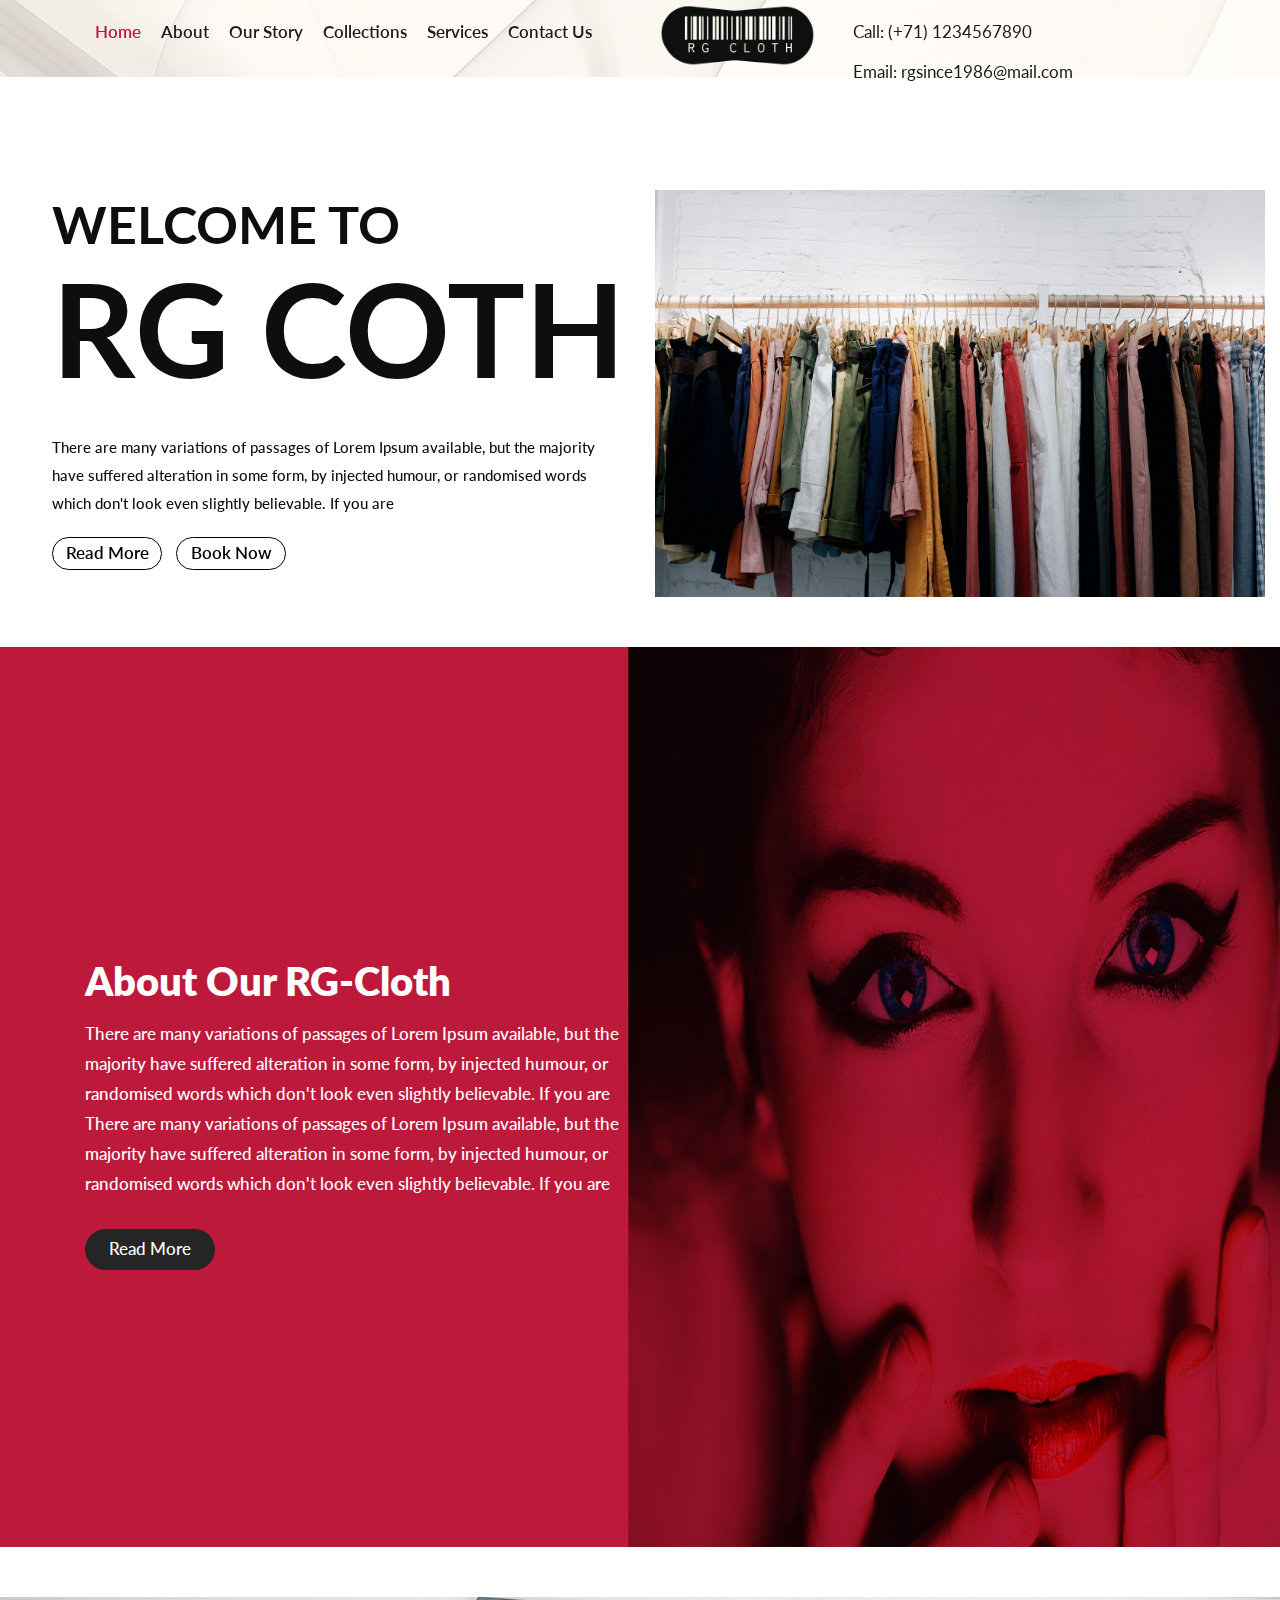
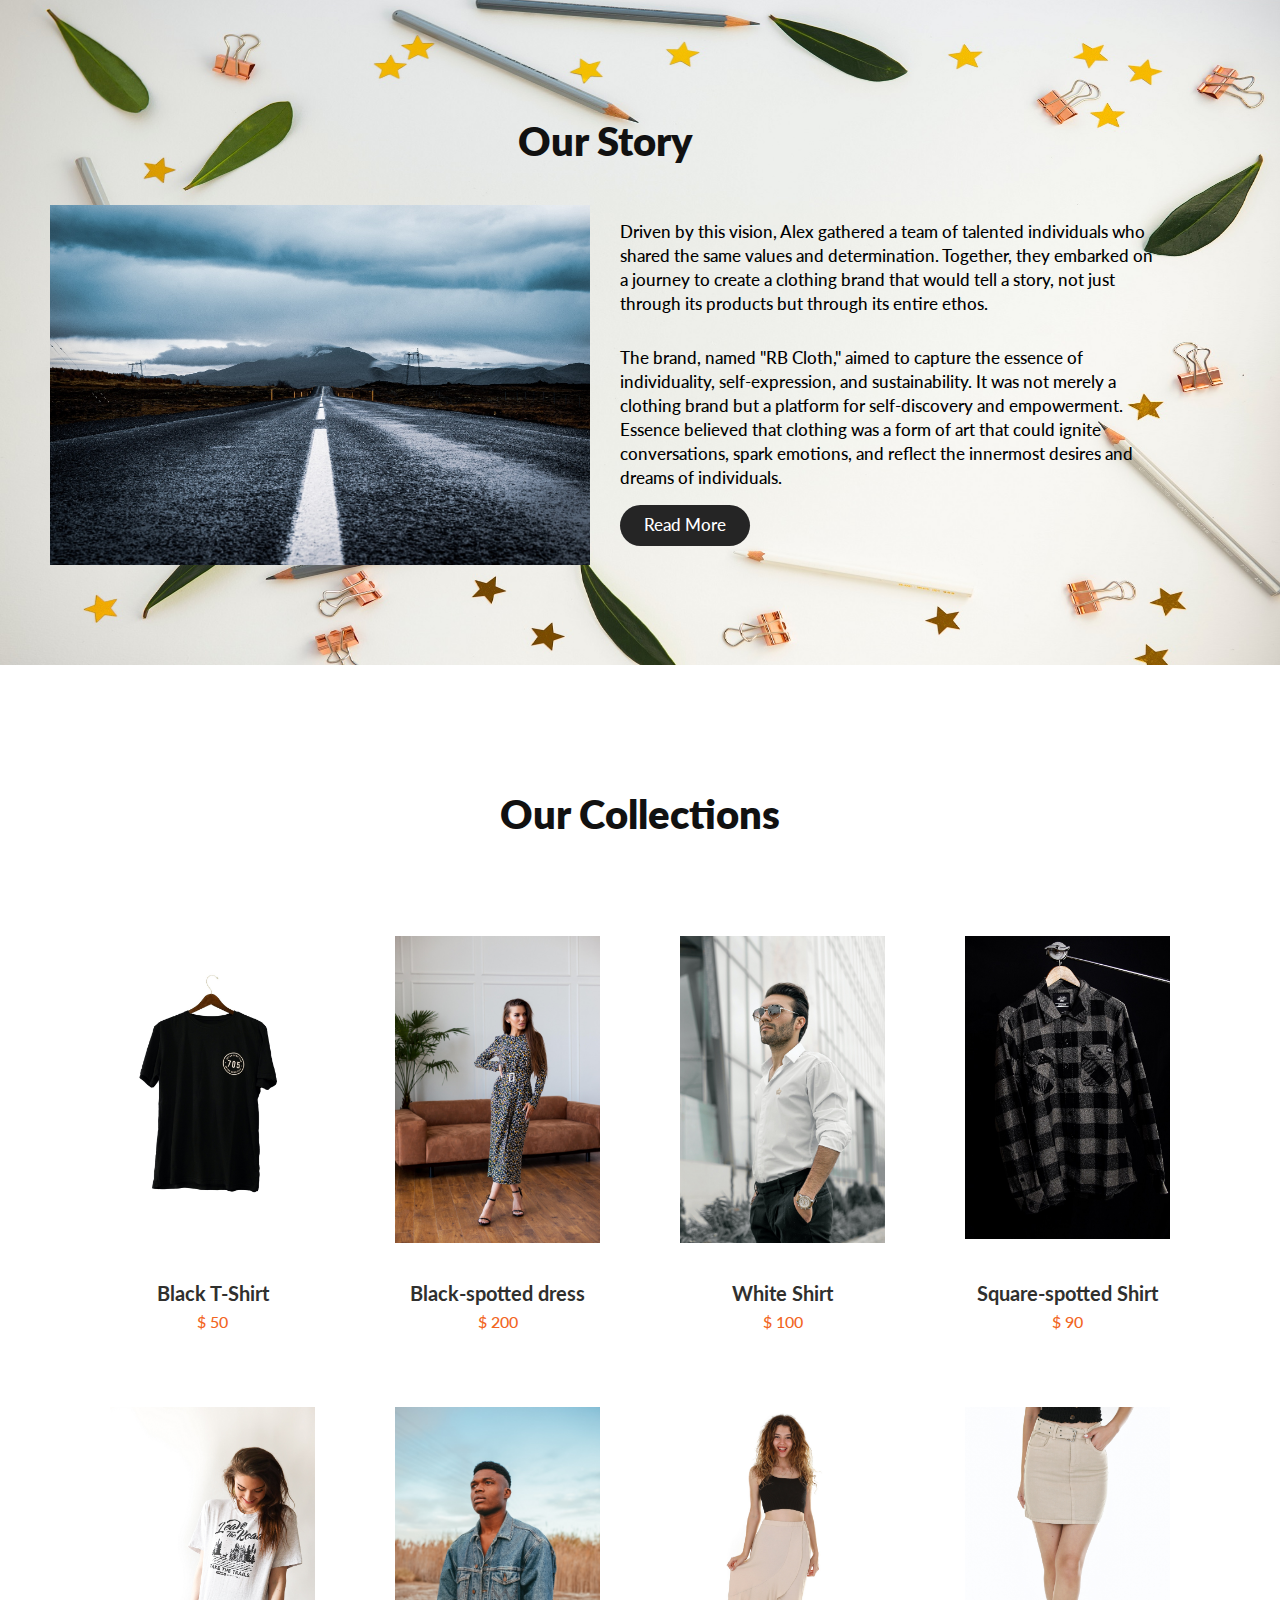
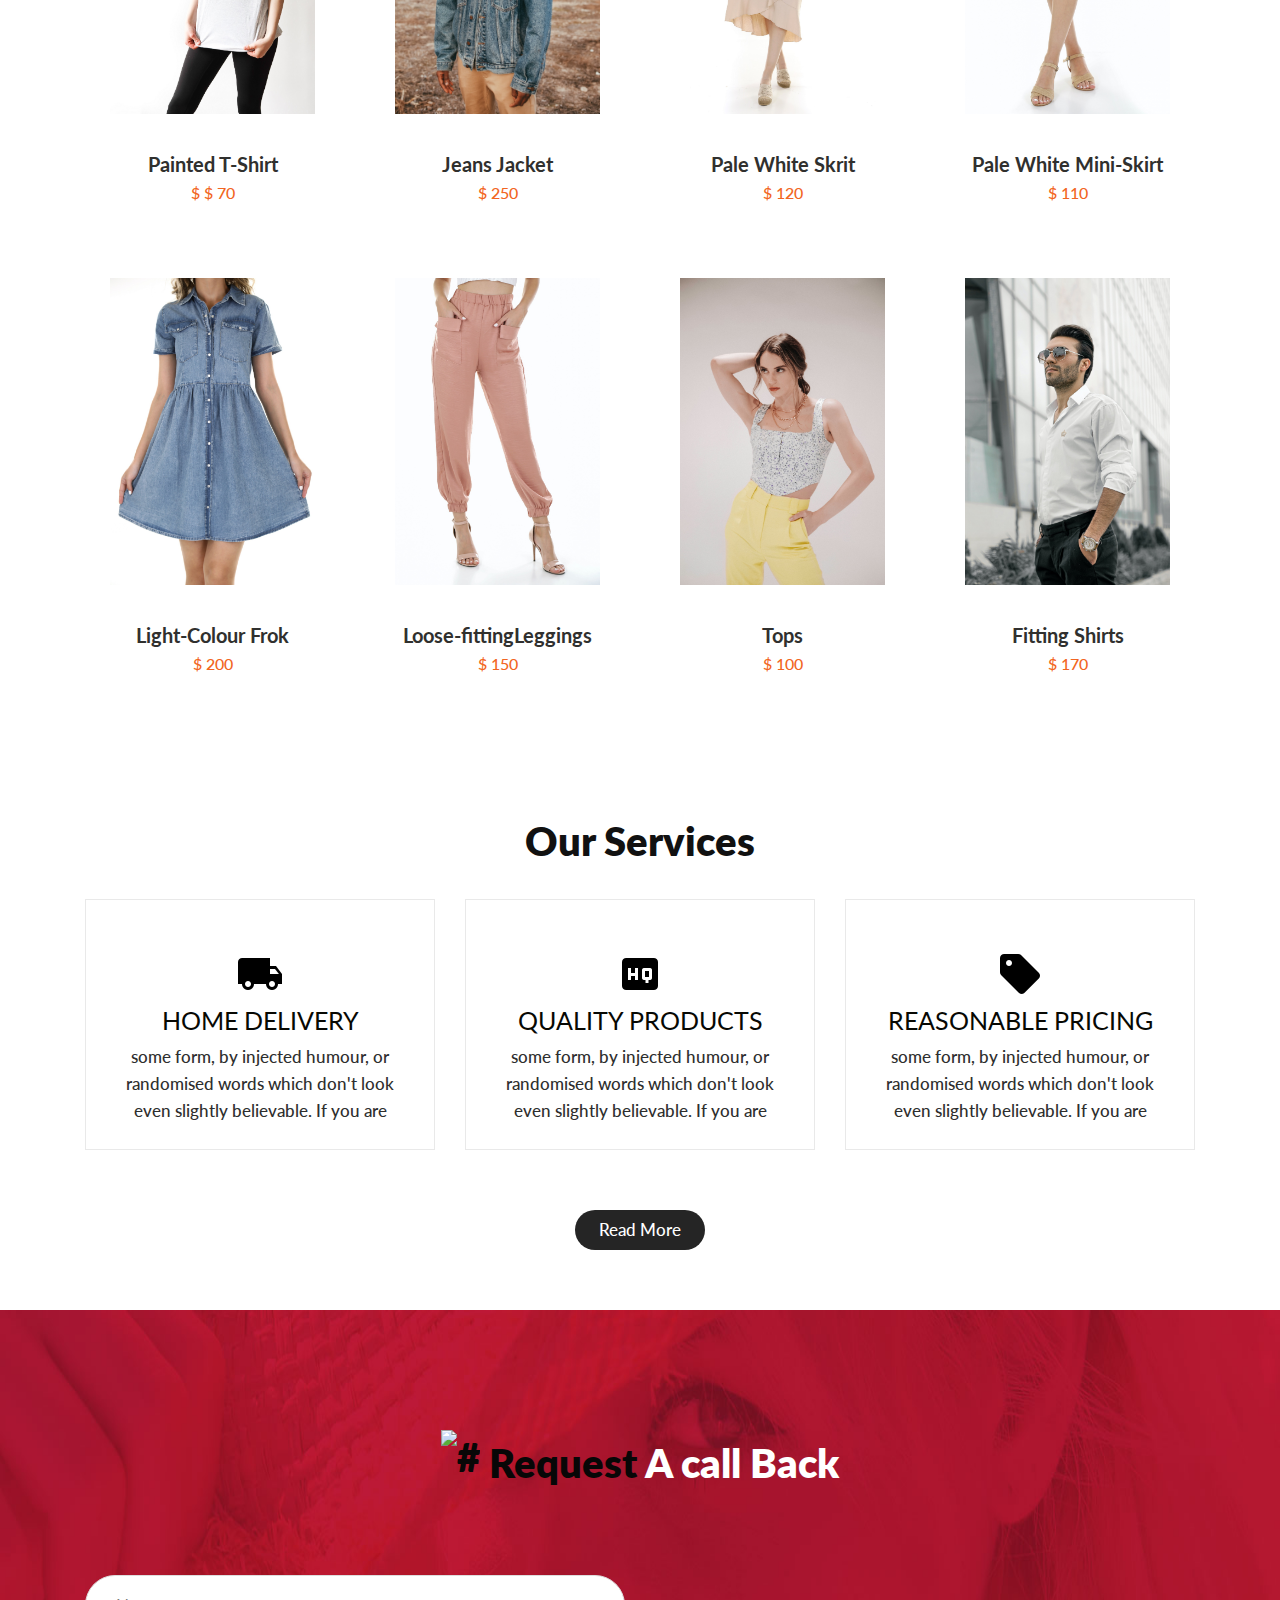
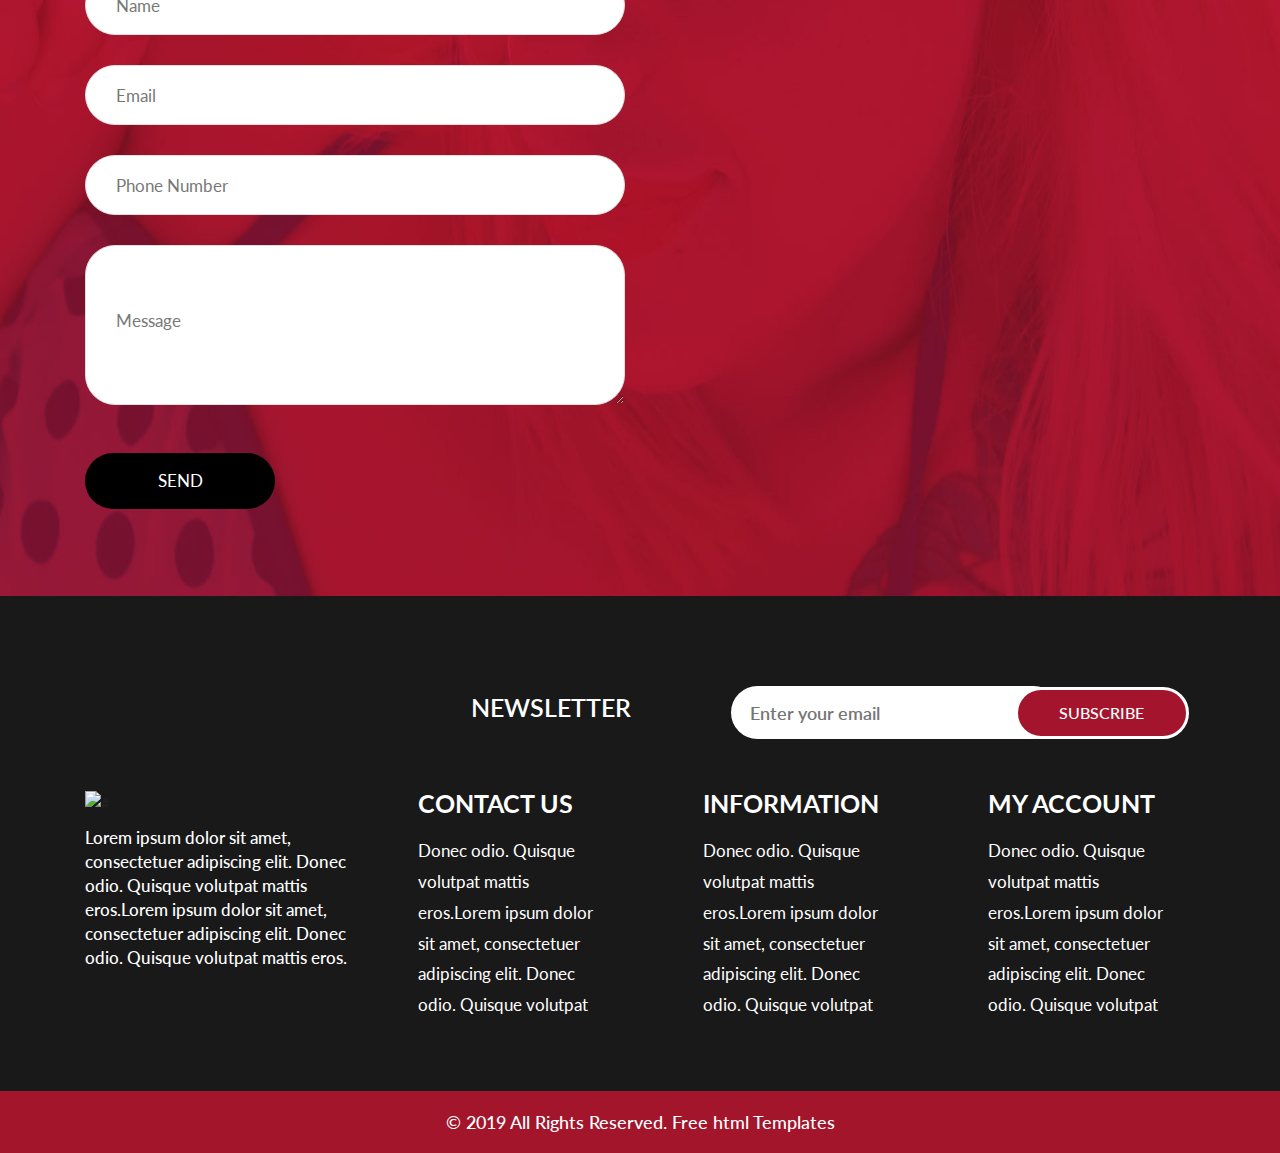
==== index.html @ 792cd676 "Add files via upload" ====
<!DOCTYPE html>
<html lang="en">
<head>
    <meta charset="UTF-8">
    <meta http-equiv="X-UA-Compatible" content="IE=edge">
    <meta name="viewport" content="width=device-width, initial-scale=1.0">
    <title>RG Since 1986</title>

          <!-- bootstrap css -->
      <link rel="stylesheet" href="css/bootstrap.min.css">
      <!-- style css -->
      <link rel="stylesheet" href="css/style.css">
      <!-- Responsive-->
      <link rel="stylesheet" href="css/responsive.css">
      <!-- Scrollbar Custom CSS -->
      <link rel="stylesheet" href="css/jquery.mCustomScrollbar.min.css">
</head>
<body>
    
    <header>
         <!-- header inner -->
         <div class="header">
            <div class="container">
               <div class="row">
                  <div class="col-xl-6 col-lg-5 col-md-9 col-sm-9">
                     <nav class="navigation navbar navbar-expand-md navbar-dark ">
                        <button class="navbar-toggler" type="button" data-toggle="collapse" data-target="#navbarsExample04" aria-controls="navbarsExample04" aria-expanded="false" aria-label="Toggle navigation">
                        <span class="navbar-toggler-icon"></span>
                        </button>
                        <div class="collapse navbar-collapse" id="navbarsExample04">
                           <ul class="navbar-nav mr-auto">
                              <li class="nav-item active">
                                 <a class="nav-link" href="index.html"> Home  </a>
                              </li>
                              <li class="nav-item">
                                 <a class="nav-link" href="#about">About</a>
                              </li>
                              <li class="nav-item">
                                 <a class="nav-link" href="#ourstory">Our Story</a>
                              </li>
                              <li class="nav-item">
                                 <a class="nav-link" href="#collections">Collections</a>
                              </li>
                              <li class="nav-item">
                                 <a class="nav-link" href="#service">Services</a>
                              </li>
                              <li class="nav-item">
                                 <a class="nav-link" href="#contact">Contact Us</a>
                              </li>
                           </ul>
                        </div>
                     </nav>
                  </div>
                  <div class="col-xl-2 col-lg-2 col-md-3 col-sm-3 col logo_section">
                     <div class="full">
                        <div class="center-desk">
                           <div class="logo">
                              <a href="index.html"><img src="images/RG LOGO.png" alt="Brand Name" class="rg-logo" />
                                <!-- <span><h3>RG</h3></span> -->
                            </a>
                           </div>
                        </div>
                     </div>
                  </div>
                  <div class="col-xl-4 col-lg-5 col-md-5 col-sm-5">
                     <ul class="email">
                        <li><a href="#">Call: (+71) 1234567890</a></li>
                        <li><a href="#">Email: rgsince1986@mail.com</a></li>
                        <li><a href="#"><i class="fa fa-search" aria-hidden="true"></i></a></li>
                     </ul>
                  </div>
               </div>
            </div>
         </div>
      </header>


            <!-- banner -->
      <section class="banner_main">
         <div id="banner1" class="carousel slide" data-ride="carousel">
            <!-- <ol class="carousel-indicators">
               <li data-target="#banner1" data-slide-to="0" class="active"></li>
               <li data-target="#banner1" data-slide-to="1"></li>
               <li data-target="#banner1" data-slide-to="2"></li>
            </ol> -->
            <div class="carousel-inner">
               <div class="carousel-item active">
                  <div class="container-fluid">
                     <div class="carousel-caption">
                        <div class="row">
                           <div class="col-md-6">
                              <div class="text-bg">
                                 <span>Welcome to</span>
                                 <h1>RG Coth</h1>
                                 <p>There are many variations of passages of Lorem Ipsum available, but the majority have suffered alteration in some form, by injected humour, or randomised words which don't look even slightly believable. If you are </p>
                                 <a href="#">Read More </a> <a href="#">Book Now</a>
                              </div>
                           </div>
                           <div class="col-md-6">
                              <div class="text_img">
                                 <figure><img src="images/shortspants.jpg" alt="#"/></figure>
                              </div>
                           </div>
                        </div>
                     </div>
                  </div>
               </div>
               <!-- <div class="carousel-item">
                  <div class="container-fluid">
                     <div class="carousel-caption">
                        <div class="row">
                           <div class="col-md-6">
                              <div class="text-bg">
                                 <span>Welcome to</span>
                                 <h1>labspa</h1>
                                 <p>There are many variations of passages of Lorem Ipsum available, but the majority have suffered alteration in some form, by injected humour, or randomised words which don't look even slightly believable. If you are </p>
                                 <a href="#">Read More </a> <a href="#">Book Now</a>
                              </div>
                           </div>
                           <div class="col-md-6">
                              <div class="text_img">
                                 <figure><img src="images/shirtwithart.jpg" alt="#"/></figure>
                              </div>
                           </div>
                        </div>
                     </div>
                  </div>
               </div> -->
               <!-- <div class="carousel-item">
                  <div class="container-fluid">
                     <div class="carousel-caption">
                        <div class="row">
                           <div class="col-md-6">
                              <div class="text-bg">
                                 <span>Welcome to</span>
                                 <h1>labspa</h1>
                                 <p>There are many variations of passages of Lorem Ipsum available, but the majority have suffered alteration in some form, by injected humour, or randomised words which don't look even slightly believable. If you are </p>
                                 <a href="#">Read More </a> <a href="#">Book Now</a>
                              </div>
                           </div>
                           <div class="col-md-6">
                              <div class="text_img">
                                 <figure><img src="images/shortspants.jpg" alt="#"/></figure>
                              </div>
                           </div>
                        </div>
                     </div>
                  </div>
               </div> -->
            </div>

         </div>
      </section>
      <!-- end banner -->

      <!-- about -->
      <div id="about"  class="about">
         <div class="container">
            <div class="row">
               <div class="col-md-6">
                  <div class="titlepage">
                     <!-- <h2> <img src="images/zoe-c.jpg" alt="#"/></h2> -->
                     <h2>About Our RG-Cloth</h2>
                     <p>There are many variations of passages of Lorem Ipsum available, 
                        but the majority have suffered alteration in some form, by injected humour, 
                        or randomised words which don't look even slightly believable. 
                        If you are There are many variations of passages of Lorem Ipsum available, 
                        but the majority have suffered alteration in some form, by injected humour, 
                        or randomised words which don't look even slightly believable. If you are </p>
                     <a class="read_more">Read More</a>
                  </div>
               </div>
            </div>
         </div>
      </div>
      <!-- end about -->

      <!-- Our Story -->
      <section id="ourstory" class="ourstory">
         <div class="ourstory-container">
            <div class="container">
               <div class="row">
                  <div class="col-md-12">
                     <div class="story">
                        <h2>Our Story</h2>
                     </div>
                  </div>
               </div>
   
               <div class="row">
                  <div class="col-md-6">
                     <div>
                        <img src="images/tom-podmore.jpg" alt="">
                     </div>
                  </div>
   
                  <div class="col-md-6">
                     <div class="storypage">
                        <p>
                           Driven by this vision, Alex gathered a team of talented individuals who shared the same values and determination. 
                           Together, they embarked on a journey to create a clothing brand that would tell a story, 
                           not just through its products but through its entire ethos.
                        </p>
                        <p>
                           The brand, named "RB Cloth," aimed to capture the essence of individuality, self-expression, and sustainability. 
                           It was not merely a clothing brand but a platform for self-discovery and empowerment. 
                           Essence believed that clothing was a form of art that could ignite conversations, spark emotions, 
                           and reflect the innermost desires and dreams of individuals.
                        </p>
                     </div>
                        <a class="read_more" href="#">Read More</a>
                     <div>
   
                     </div>
                  </div>
               </div>
            </div>
         </div>
      </section>
      <!-- End Our Story -->

      <!-- Collections -->
      <div id="collections" class="collections">
         <div class="container">
            <div class="row">
               <div class="col-lg-12 pb-5">
                  <h1>Our Collections</h1>
               </div>
            </div>

               <div class="collection-items">
                  <div class="row  mb-5">
                     <div class="col-lg-3 col-sm-6">
                        <div class="item-image">
                           <img src="collections/ryan-hoffman.jpg" alt="">
                        </div>
                        <div>
                           <h3 class="item-name">Black T-Shirt</h3>
                           <p class="item-price">$ 50</p>
                        </div>
                     </div>
      
                     <div class="col-lg-3 col-sm-6">
                        <div class="item-image">
                           <img src="collections/roman-holoschchuk.jpg" alt="">
                        </div>
                        <div>
                           <h3 class="item-name">Black-spotted dress</h3>
                           <p class="item-price">$ 200</p>
                        </div>
                     </div>
      
                     <div class="col-lg-3 col-sm-6">
                        <div class="item-image">
                           <img src="collections/mahdi-bafande.jpg" alt="">
                        </div>
                        <div>
                           <h3 class="item-name">White Shirt</h3>
                           <p class="item-price">$ 100</p>
                        </div>
                     </div>
      
                     <div class="col-lg-3 col-sm-6">
                        <div class="item-image">
                           <img src="collections/caio.jpg" alt="">
                        </div>
                        <div>
                           <h3 class="item-name">Square-spotted Shirt</h3>
                           <p class="item-price">$ 90</p>
                        </div>
                     </div>
                  </div>
               </div>

               <div class="collection-items">   
                  <div class="row  mb-5">
                     <div class="col-lg-3 col-sm-6">
                        <div class="item-image">
                           <img src="collections/christian-bolt.jpg" alt="">
                        </div>
                        <div>
                           <h3 class="item-name">Painted T-Shirt</h3>
                           <p class="item-price">$ $ 70</p>
                        </div>
                     </div>
      
                     <div class="col-lg-3 col-sm-6">
                        <div class="item-image">
                           <img src="collections/dani-navarro.jpg" alt="">
                        </div>
                        <div>
                           <h3 class="item-name">Jeans Jacket</h3>
                           <p class="item-price">$ 250</p>
                        </div>
                     </div>
      
                     <div class="col-lg-3 col-sm-6">
                        <div class="item-image">
                           <img src="collections/en.jpg" alt="">
                        </div>
                        <div>
                           <h3 class="item-name">Pale White Skrit</h3>
                           <p class="item-price">$ 120</p>
                        </div>
                     </div>
      
                     <div class="col-lg-3 col-sm-6">
                        <div class="item-image">
                           <img src="collections/engin-ak.jpg" alt="">
                        </div>
                        <div>
                           <h3 class="item-name">Pale White Mini-Skirt</h3>
                           <p class="item-price">$ 110</p>
                        </div>
                     </div>
                  </div>              
               </div>

               <div class="collection-items">   
                  <div class="row  mb-5">
                     <div class="col-lg-3 col-sm-6">
                        <div class="item-image">
                           <img src="collections/engin-akyurt.jpg" alt="">
                        </div>
                        <div>
                           <h3 class="item-name">Light-Colour Frok</h3>
                           <p class="item-price">$ 200</p>
                        </div>
                     </div>
      
                     <div class="col-lg-3 col-sm-6">
                        <div class="item-image">
                           <img src="collections/engin.jpg" alt="">
                        </div>
                        <div>
                           <h3 class="item-name">Loose-fittingLeggings</h3>
                           <p class="item-price">$ 150</p>
                        </div>
                     </div>
      
                     <div class="col-lg-3 col-sm-6">
                        <div class="item-image">
                           <img src="collections/joshua.jpg" alt="">
                        </div>
                        <div>
                           <h3 class="item-name">Tops</h3>
                           <p class="item-price">$ 100</p>
                        </div>
                     </div>
      
                     <div class="col-lg-3 col-sm-6">
                        <div class="item-image">
                           <img src="collections/mahdi-bafande.jpg" alt="">
                        </div>
                        <div>
                           <h3 class="item-name">Fitting Shirts</h3>
                           <p class="item-price">$ 170</p>
                        </div>
                     </div>
                  </div>              
               </div>

         </div>
      </div>
      <!-- End of Collections -->
      <!-- service -->
      <div id="service"  class="service">
         <div class="container">
            <div class="row">
               <div class="col-md-12">
                  <div class="titlepage">
                     <!-- <h2> <img src="images/head.png" alt="#"/> Our Services</h2> -->
                     <h2> Our Services</h2>
                  </div>
               </div>
            </div>
            <div class="row">
               <div class="col-md-4">
                  <div id="hover_chang" class="service_box">
                     <i> <img src="icons/shipping-2.png" alt="#"/> </i>
                     <h3>Home Delivery</h3>
                     <p>some form, by injected humour, or randomised words which don't look even slightly believable. If you are </p>
                  </div>
               </div>
               <div class="col-md-4">
                  <div id="hover_chang" class="service_box">
                     <i><img src="icons/hq-2.png" alt="#"/></i>
                     <h3>Quality Products</h3>
                     <p>some form, by injected humour, or randomised words which don't look even slightly believable. If you are </p>
                  </div>
               </div>
               <div class="col-md-4">
                  <div id="hover_chang" class="service_box">
                     <i><img src="icons/sell-2.png" alt="#"/></i>
                     <h3>Reasonable Pricing</h3>
                     <p>some form, by injected humour, or randomised words which don't look even slightly believable. If you are </p>
                  </div>
               </div>
               <div class="col-md-12">
                  <a class="read_more" href="#">Read More</a>
               </div>
            </div>
         </div>
      </div>
      <!-- service -->

            <!--  contact -->
            <div id="contact" class="contact">
               <div class="container">
                  <div class="row">
                     <div class="col-md-12">
                        <div class="titlepage">
                           <h2> <img src="images/head.h.png" alt="#"/> Request <span class="white"> A call Back</span></h2>
                        </div>
                     </div>
                  </div>
                  <div class="row">
                     <div class="col-md-6">
                        <form id="request" class="main_form">
                           <div class="row">
                              <div class="col-md-12 ">
                                 <input class="contactus" placeholder="Name" type="type" name="Name"> 
                              </div>
                              <div class="col-md-12">
                                 <input class="contactus" placeholder="Email" type="type" name="Email"> 
                              </div>
                              <div class="col-md-12">
                                 <input class="contactus" placeholder="Phone Number" type="type" name="Phone Number">                          
                              </div>
                              <div class="col-md-12">
                                 <textarea class="textarea" placeholder="Message" type="type" Message="Name">Message </textarea>
                              </div>
                              <div class="col-sm-col-xl-6 col-lg-6 col-md-6 col-sm-12">
                                 <button class="send_btn">Send</button>
                              </div>
                           </div>
                        </form>
                     </div>
                     <div class="col-xl-6 col-lg-6 col-md-6 col-sm-12">
                          <div class="map-responsive">
                              <iframe src="https://www.google.com/maps/embed/v1/place?key=AIzaSyA0s1a7phLN0iaD6-UE7m4qP-z21pH0eSc&q=Eiffel+Tower+Paris+France" width="600" height="432" frameborder="0" style="border:0; width: 100%;" allowfullscreen></iframe>
                           </div>
                     </div>
                  </div>
               </div>
            </div>
            <!-- end contact -->
            <!--  footer -->
            <footer id="contact">
               <div class="footer">
                  <div class="container">
                     <div class="row">
                        <div class="col-md-8 offset-md-4">
                           <form class="bottom_form">
                              <h3>Newsletter</h3>
                              <input class="enter" placeholder="Enter your email" type="text" name="Enter your email">
                              <button class="sub_btn">subscribe</button>
                           </form>
                        </div>
                     </div>
                     <div class="row">
                        <div class="col-xl-6 col-md-12">
                           <div class="row">
                              <div class="col-md-7 padd_bottom">
                                 <div class="heading3">
                                    <a href="#"><img src="images/logo1.png" alt="#"/></a>
                                    <p>Lorem ipsum dolor sit amet, consectetuer adipiscing elit. Donec odio. Quisque volutpat mattis eros.Lorem ipsum dolor sit amet, consectetuer adipiscing elit. Donec odio. Quisque volutpat mattis eros.</p>
                                 </div>
                              </div>
                              <div class="col-md-5 padd_bottom padd_bott">
                                 <div class="heading3">
                                    <h3>Contact Us</h3>
                                    <ul class="infometion">
                                       <li><a href="#">Donec odio. Quisque </a></li>
                                       <li><a href="#">volutpat mattis</a></li>
                                       <li><a href="#">eros.Lorem ipsum dolor</a></li>
                                       <li><a href="#">sit amet, consectetuer  </a></li>
                                       <li><a href="#">adipiscing elit. Donec  </a></li>
                                       <li><a href="#">odio. Quisque volutpat </a></li>
                                    </ul>
                                 </div>
                              </div>
                           </div>
                        </div>
                        <div class="col-xl-6 col-md-12">
                           <div class="row">
                              <div class="col-md-6 offset-md-1 padd_bottom">
                                 <div class="heading3">
                                    <h3>INFORMATION</h3>
                                    <ul class="infometion">
                                       <li><a href="#">Donec odio. Quisque </a></li>
                                       <li><a href="#">volutpat mattis</a></li>
                                       <li><a href="#">eros.Lorem ipsum dolor</a></li>
                                       <li><a href="#">sit amet, consectetuer  </a></li>
                                       <li><a href="#">adipiscing elit. Donec  </a></li>
                                       <li><a href="#">odio. Quisque volutpat </a></li>
                                    </ul>
                                 </div>
                              </div>
                              <div class="col-md-5">
                                 <div class="heading3">
                                    <h3>MY ACCOUNT</h3>
                                    <ul class="infometion">
                                       <li><a href="#">Donec odio. Quisque </a></li>
                                       <li><a href="#">volutpat mattis</a></li>
                                       <li><a href="#">eros.Lorem ipsum dolor</a></li>
                                       <li><a href="#">sit amet, consectetuer  </a></li>
                                       <li><a href="#">adipiscing elit. Donec  </a></li>
                                       <li><a href="#">odio. Quisque volutpat </a></li>
                                    </ul>
                                 </div>
                              </div>
                           </div>
                        </div>
                     </div>
                  </div>
                  <div class="copyright">
                     <div class="container">
                        <div class="row">
                           <div class="col-md-12">
                              <p>© 2019 All Rights Reserved. <a href="https://html.design/"> Free  html Templates</a></p>
                           </div>
                        </div>
                     </div>
                  </div>
               </div>
            </footer>
            <!-- end footer -->
</body>
</html>
---- css/style.css ----
/*--------------------------------------------------------------------- File Name: style.css ---------------------------------------------------------------------*/


/*--------------------------------------------------------------------- import Fonts ---------------------------------------------------------------------*/

@import url('https://fonts.googleapis.com/css?family=Rajdhani:300,400,500,600,700');
@import url('https://fonts.googleapis.com/css?family=Poppins:100,100i,200,200i,300,300i,400,400i,500,500i,600,600i,700,700i,800,800i,900,900i');
@import url('https://fonts.googleapis.com/css?family=Raleway:100,400,600,700,900&display=swap');
@import url('https://fonts.googleapis.com/css?family=Lato:300,400,700,900&display=swap');

/*****---------------------------------------- 1) font-family: 'Rajdhani', sans-serif;
 2) font-family: 'Poppins', sans-serif;
 ----------------------------------------*****/


/*--------------------------------------------------------------------- import Files ---------------------------------------------------------------------*/

@import url(animate.min.css);
@import url(normalize.css);
@import url(icomoon.css);
@import url(font-awesome.min.css);
@import url(meanmenu.css);
@import url(owl.carousel.min.css);
@import url(swiper.min.css);
@import url(slick.css);
@import url(jquery.fancybox.min.css);
@import url(jquery-ui.css);
@import url(nice-select.css);

/*--------------------------------------------------------------------- skeleton ---------------------------------------------------------------------*/

* {
     box-sizing: border-box !important;
}

body {
     color: #666666;
     font-size: 14px;
     font-family: 'Lato', sans-serif;
     line-height: 1.80857;
     font-weight: normal;
}

a {
     color: #1f1f1f;
     text-decoration: none !important;
     outline: none !important;
     -webkit-transition: all .3s ease-in-out;
     -moz-transition: all .3s ease-in-out;
     -ms-transition: all .3s ease-in-out;
     -o-transition: all .3s ease-in-out;
     transition: all .3s ease-in-out;
}

h1,
h2,
h3,
h4,
h5,
h6 {
     letter-spacing: 0;
     font-weight: normal;
     position: relative;
     padding: 0 0 10px 0;
     font-weight: normal;
     line-height: normal;
     color: #111111;
     margin: 0
}

h1 {
     font-size: 24px;
}

h2 {
     font-size: 22px;
}

h3 {
     font-size: 18px;
}

h4 {
     font-size: 16px
}

h5 {
     font-size: 14px
}

h6 {
     font-size: 13px
}

*,
*::after,
*::before {
     -webkit-box-sizing: border-box;
     -moz-box-sizing: border-box;
     box-sizing: border-box;
}

h1 a,
h2 a,
h3 a,
h4 a,
h5 a,
h6 a {
     color: #212121;
     text-decoration: none!important;
     opacity: 1
}

button:focus {
     outline: none;
}

ul,
li,
ol {
     margin: 0px;
     padding: 0px;
     list-style: none;
}

p {
     margin: 0px;
     font-weight: 500;
     font-size: 15px;
     line-height: 24px;
}

a {
     color: #222222;
     text-decoration: none;
     outline: none !important;
}

a,
.btn {
     text-decoration: none !important;
     outline: none !important;
     -webkit-transition: all .3s ease-in-out;
     -moz-transition: all .3s ease-in-out;
     -ms-transition: all .3s ease-in-out;
     -o-transition: all .3s ease-in-out;
     transition: all .3s ease-in-out;
}

img {
     max-width: 100%;
     height: auto;
}

 :focus {
     outline: 0;
}

.btn-custom {
     margin-top: 20px;
     background-color: transparent !important;
     border: 2px solid #ddd;
     padding: 12px 40px;
     font-size: 16px;
}

.lead {
     font-size: 18px;
     line-height: 30px;
     color: #767676;
     margin: 0;
     padding: 0;
}

.form-control:focus {
     border-color: #ffffff !important;
     box-shadow: 0 0 0 .2rem rgba(255, 255, 255, .25);
}

.navbar-form input {
     border: none !important;
}

.badge {
     font-weight: 500;
}

blockquote {
     margin: 20px 0 20px;
     padding: 30px;
}

button {
     border: 0;
     margin: 0;
     padding: 0;
     cursor: pointer;
}

.full {
     float: left;
     width: 100%;
}

.layout_padding {
     padding-top: 90px;
     padding-bottom: 90px;
}

.layout_padding_2 {
     padding-top: 75px;
     padding-bottom: 75px;
}

.light_silver {
     background: #f9f9f9;
}

.theme_bg {
     background: #38c8a8;
}

.margin_top_30 {
     margin-top: 30px !important;
}

.full {
     width: 100%;
     float: left;
     margin: 0;
     padding: 0;
}


/**-- heading section --**/


/*---------------------------- preloader area ----------------------------*/

.loader_bg {
     position: fixed;
     z-index: 9999999;
     background: #fff;
     width: 100%;
     height: 100%;
}

.loader {
     height: 100%;
     width: 100%;
     position: absolute;
     left: 0;
     top: 0;
     display: flex;
     justify-content: center;
     align-items: center;
}

.loader img {
     width: 280px;
}

ul.btn {
     float: right;
}

ul.btn li {
     display: inline-block;
     padding: 0 25px;
}

ul.btn li a {
     color: #fff;
     font-size: 16px;
}

ul.btn li:last-child {
     padding-right: 0;
}

.login_btn {
     padding-left: 50px;
}

.login_btn a {
     background-color: #fff;
     display: inline-block;
     padding: 7px 35px;
     border-radius: 10px;
     color: #292e39 !important;
     font-size: 17px;
}

.login_btn a:hover {
     color: #fff !important;
     background: #0808ff;
}


/*-- header area --*/


/*--------------------------------------------------------------------- top banner area ---------------------------------------------------------------------*/


/*--------------------------------------------------------------------- layout new css ---------------------------------------------------------------------*/


/*-- navigation--*/

.navigation.navbar {
     padding-top: 17px !important;
     padding: 0;
}

.navigation.navbar-dark .navbar-nav .nav-link {
     padding: 0 10px;
     color: #1b1a1b;
     font-size: 17px;
     line-height: 20px;
     font-weight: 600;
}

.navigation.navbar-dark .navbar-nav .nav-link:focus,
.navigation.navbar-dark .navbar-nav .nav-link:hover {
     color: #bc1939;
}

.navigation.navbar-dark .navbar-nav .active>.nav-link,
.navigation.navbar-dark .navbar-nav .nav-link.active,
.navigation.navbar-dark .navbar-nav .nav-link.show,
.navigation.navbar-dark .navbar-nav .show>.nav-link {
     color: #bc1939;
}

.navbar-expand-md .navbar-nav {
     padding-right: 10px;
}

.padd_right {
     padding-right: 10px;
}

.sign_btn {
     padding-left: 50px;
}

.sign_btn a {
     display: inline-block;
     padding: 7px 10px;
     color: #fff;
     font-size: 17px;
}

.sign_btn a:hover {
     color: #fff;
}

ul.email li {
     display: inline-block;
}

ul.email li a {
     padding: 0 8px;
     color: #1b1a1b;
     font-size: 17px;
     line-height: 20px;
     padding-top: 17px;
     display: inline-block;
}

.header {
     width: 100%;
     padding: 5px 10px;
     background: url(../images/header_bg.jpg);
     background-repeat: no-repeat;
     background-size: 100% 85%;
     position: fixed;
     z-index: 999;
}

.logo a {
     font-size: 40px;
     font-weight: bold;
     text-transform: uppercase;
     color: #fff;
     line-height: 40px;
}

/** banner section **/

.banner_main {
     background: url(../images/banner.jpg);
     background-repeat: no-repeat;
     padding-top: 190px;
     background-size: 100% 100%;
     display: flex;
     justify-content: center;
     align-content: center;
     align-items: center;
}

.text-bg {
     text-align: left;
     padding-left: 100px;
}

.text-bg h1 {
     text-transform: uppercase;
     color: #0f0e0e;
     font-size: 120px;
     line-height: 140px;
     padding-bottom: 35px;
     font-weight: bold;
}

.text-bg span {
     text-transform: uppercase;
     color: #0f0e0e;
     font-size: 52px;
     line-height: 68px;
     font-weight: 700;
     display: block;
}

.text-bg p {
     line-height: 28px;
     color: #0f0e0e;
     font-weight: 500;
     padding-bottom: 20px;
     display: block;
}

.text-bg figure img {
     width: 100%;
     padding-top: 70px;
     padding-left: 40px;
}

.text_img figure {
     margin: 0;
}

.text_img figure img {
     width: 100%;
}

.carousel-caption {
     position: inherit;
     padding: 0;
}

#banner1 .carousel-indicators {
     display: none;
}

#banner1 .carousel-control-prev {
     left: 0;
}

#banner1 .carousel-control-next {
     right: inherit;
     left: 5%;
}

#banner1 a.carousel-control-next,
#banner1 a.carousel-control-prev {
     opacity: 1;
     top: 100%;
}

#banner1 .carousel-control-next i,
#banner1 .carousel-control-prev i {
     width: 50px;
     height: 50px;
     border-radius: 30px;
     background: #1a1824;
     opacity: 1;
     display: flex;
     align-items: center;
     justify-content: center;
     color: #fff;
}

#banner1 .carousel-control-next i:focus,
#banner1 .carousel-control-next i:hover,
#banner1 .carousel-control-prev i:focus,
#banner1 .carousel-control-prev i:hover {
     background: #eb2d52;
     color: #fff;
}

.text-bg a {
     font-size: 17px;
     background-color: #fff;
     color: #000;
     font-weight: 600;
     padding: 0px;
     width: 100%;
     max-width: 110px;
     text-align: center;
     display: inline-block;
     transition: ease-in all 0.5s;
     margin-right: 10px;
     border-style: solid;
     border-width: 1px;
     border-radius: 50px;
}

.text-bg a:hover {
     background-color: #1a1824;
     color: #fff;
     transition: ease-in all 0.5s;
}


/** end banner section **/

.titlepage {
     text-align: center;
     padding-bottom: 60px;
}

.titlepage h2 {
     font-size: 40px;
     color: #111111;
     line-height: 55px;
     font-weight: 800;
     padding-top: 30px;
}

.titlepage h2 img {
     padding-bottom: 20px;
     width: 57%;
}

.d_flex {
     display: flex;
     align-items: center;
     flex-wrap: wrap;
}

.blu {
     color: #0808ff;
}

.read_more {
     font-size: 17px;
     background-color: #252525;
     color: #fff !important;
     padding: 5px 0px;
     width: 100%;
     max-width: 130px;
     text-align: center;
     display: inline-block;
     transition: ease-in all 0.5s;
     font-weight: 500;
     border-radius: 50px;
}

.read_more:hover {
     background: #bc1939;
     color: #fff;
     border-radius: 20px;
     transition: ease-in all 0.5s;
}

/* Our Story section */
.ourstory{
     background: url(../images/joanna-kosinska.jpg);
     background-repeat: no-repeat;
     background-size: 100% 100%;
     display: flex;
     justify-content: center;
     align-content: center;
     padding: 120px 100px 100px 0 !important;
}

.ourstory-container {
     padding-left: 30px ;
}
.story{
     text-align: center;
     padding-bottom: 30px ;
}

.story h2{
     font-size: 40px;
     font-weight: 800;
}

.storypage p{
     font-size: 17px;
     font-weight: 500;
     color: #000;
     padding: 15px 0px;
}

/* Collection section */
     .collections{
          padding-top: 100px;
     }

     .collections h1{
          font-size: 40px;
          font-weight: 800;
          text-align: center;
          padding: 25px 0;
     }

     .collections .collection-items .item-image{
          width: 100%;
          padding: 25px 25px;
          min-height: 370px;
          /* background-color: #0808ff; */

     }

     .collections .collection-items .item-name{
          width: 100%;
          font-size: 20px;
          color: #30302e;
          text-align: center;
          font-weight: bold;
          padding-bottom: 5px;
     }

     .collections .collection-items .item-price{
          width: 100%;
          font-size: 16px;
          color: #f26522;
          text-align: center;
          margin: 0px;  
     }
/* End of Collection Section */

/** service section **/

.service {
     padding: 60px 0;
     background: #fff;
}

.service .titlepage{
     padding: 0 0 20px 0 !important;
}
.service_box {
     background: #fff;
     text-align: center;
     padding: 50px 20px 25px 20px;
     border: #e9e9e9 solid 1px;
     transition: ease-in all 0.5s;
     margin-bottom: 30px;
}

.service_box h3 {
     color: #070803;
     font-size: 25px;
     text-transform: uppercase;
     line-height: 25px;
     transition: ease-in all 0.5s;
}

.service_box p {
     font-size: 17px;
     line-height: 27px;
     color: #2e2e2e;
     transition: ease-in all 0.5s;
}

.service_box i {
     padding-bottom: 10px;
     display: block;
}

#hover_chang:hover.service_box {
     background: #bc1939;
     transition: ease-in all 0.5s;
     border-radius: 20px;
     cursor: pointer;
}

#hover_chang:hover.service_box h3 {
     color: #fff;
     transition: ease-in all 0.5s;
}

#hover_chang:hover.service_box p {
     color: #fff;
     transition: ease-in all 0.5s;
}

.service .read_more {
     margin: 0 auto;
     display: block;
     margin-top: 30px;
}


/** end service section **/


/** about section **/

.about {
     background: url(../images/about_bg.jpg);
     background-size: 100% 100%;
     background-repeat: no-repeat;
     height: 100vh;
     display: flex;
     align-items: center;
     justify-content: center;
     flex-wrap: wrap;
     margin: 50px 0px;
}

/* .about .container {
     margin-left: 50px !important;
} */

.about .titlepage {
     text-align: left;
     padding-bottom: 0;
}

.about .titlepage h2 {
     color: #fff;
}

.about .titlepage p {
     color: #fff;
     font-size: 17px;
     line-height: 30px;
     font-weight: 500;
     margin-bottom: 30px;
}

.about .titlepage .read_more:hover {
     background: #fff;
     color: #bc1939 !important;
}


/** end about section **/


/** customer section **/

.customer {
     padding: 90px 0px 90px 0px;
     background: #fff;
}

.customer .titlepage p {
     color: #141629;
     line-height: 28px;
     font-weight: 500;
     font-size: 17px;
     padding-top: 20px;
}

.customer_Carousel .carousel-caption {
     position: inherit;
     padding: 0;
}

.customer_box {
     text-align: center;
}

.customer_Carousel .test_box h4 {
     font-size: 24px;
     color: #1d1b28;
     line-height: 20px;
     display: block;
     text-align: center;
     text-transform: uppercase;
     font-weight: 600;
     padding: 40px 0px 10px 0px;
}

.customer_Carousel .test_box span {
     color: #bc1939;
     display: block;
     font-size: 17px;
     padding-bottom: 20px;
}

.customer_Carousel .test_box i {
     font-size: 17px;
     line-height: 28px;
     margin-bottom: -12px;
     padding-right: 20px;
}

.customer_Carousel .test_box p {
     font-size: 17px;
     line-height: 28px;
     color: #1d1b28;
     margin-bottom: 30px;
}

#myCarousel .carousel-indicators {
     display: none;
}

#myCarousel .carousel-control-next,
#myCarousel .carousel-control-prev {
     opacity: 1;
}

#myCarousel .carousel-control-next i,
#myCarousel .carousel-control-prev i {
     width: 60px;
     height: 60px;
     background: #bc1939;
     opacity: 1;
     display: flex;
     align-items: center;
     justify-content: center;
     color: #fff;
}

#myCarousel .carousel-control-next i:focus,
#myCarousel .carousel-control-next i:hover,
#myCarousel .carousel-control-prev i:focus,
#myCarousel .carousel-control-prev i:hover {
     background: #000;
     color: #fff;
}


/** end customer section **/


/** contact **/

.contact {
     background: url(../images/contact.jpg);
     background-size: 100% 100%;
     background-repeat: no-repeat;
     padding: 90px 0;
}

.contact .titlepage h2 {
     color: #080707;
}

.white {
     color: #fff;
}

.main_form .contactus {
     padding: 0px 30px;
     margin-bottom: 30px;
     width: 100%;
     height: 60px;
     background: #fff;
     color: #777977;
     font-size: 17px;
     font-weight: normal;
     border-radius: 30px;
     border: #ddd solid 1px;
}

.main_form .textarea {
     padding: 0px 30px;
     margin-bottom: 30px;
     width: 100%;
     background: #fff;
     color: #777977;
     font-size: 17px;
     font-weight: normal;
     border-radius: 30px;
     border: #ddd solid 1px;
     padding-top: 60px;
     height: 160px;
}

.main_form .send_btn {
     font-size: 17px;
     transition: ease-in all 0.5s;
     background-color: #000000;
     text-transform: uppercase;
     color: #fff;
     padding: 13px 0px;
     max-width: 190px;
     width: 100%;
     display: block;
     margin-top: 10px;
     border-radius: 30px;
}

.main_form .send_btn:hover {
     background-color: #fff;
     transition: ease-in all 0.5s;
     color: #bc1939;
}

#request *::placeholder {
     color: #777977;
     opacity: 1;
}

#map {
     height: 100%;
     min-height: 432px;
}


/** end contact **/


/** footer **/

.footer {
     background: #191919;
     padding-top: 85px;
     text-align: center;
}

.footer .titlepage {
     text-align: left;
     padding-bottom: 0px;
}

.footer .titlepage h2 {
     color: #fff;
     margin: inherit;
     border-bottom: #fff solid 1px;
}

.bottom_form {
     display: flex;
     align-items: center;
     justify-content: center;
     flex-wrap: wrap;
     margin-bottom: 50px;
}

.bottom_form h3 {
     font-weight: 600;
     font-size: 25px;
     text-align: left;
     color: #fff;
     text-transform: uppercase;
     line-height: 47px;
     padding-right: 100px;
}

.bottom_form .enter {
     border: inherit;
     padding: 0px 19px;
     width: 45%;
     height: 53px;
     background: #fff;
     color: #000;
     font-size: 18px;
     font-weight: 600;
     border-radius: 30px;
     float: left;
}

.sub_btn {
     font-size: 16px;
     transition: ease-in all 0.5s;
     background-color: #a4152d;
     color: #fff;
     padding: 9px 0px;
     max-width: 174px;
     border: #fff solid 3px;
     width: 100%;
     display: block;
     font-weight: 500;
     text-transform: uppercase;
     border-radius: 30px;
     margin-left: -45px;
}

.sub_btn:hover {
     background-color: #000;
     transition: ease-in all 0.5s;
     color: #fff;
}

.heading3 {
     text-align: left;
}

.heading3 h3 {
     text-transform: uppercase;
     color: #fff;
     font-size: 25px;
     line-height: 25px;
     font-weight: bold;
     padding-bottom: 20px;
}

.heading3 img {
     padding-bottom: 9px;
}

.heading3 p {
     color: #fff;
     font-size: 17px;
     padding-right: 10px;
}

ul.infometion li a {
     color: #fff;
     font-size: 17px;
}

ul.infometion li a:hover {
     color: #a4152d;
}

.copyright {
     background: #a2152b;
     margin-top: 70px;
     padding: 20px 0px;
}

.copyright p {
     color: #fff;
     font-size: 18px;
     line-height: 22px;
     text-align: center;
}

.copyright a {
     color: #fff;
}

.copyright a:hover {
     color: #000;
}


/** end footer **/
---- css/responsive.css ----
/*--------------------------------------------------------------------- File Name: responsive.css ---------------------------------------------------------------------*/


/*------------------------------------------------------------------- 991px x 768px ---------------------------------------------------------------------*/

@media (min-width: 1200px) and (max-width: 1342px) {
    .text-bg {
        padding-left: 37px;
    }
    .text-bg h1 {
        font-size: 130px;
    }
}

@media (min-width: 992px) and (max-width: 1199px) {
    .navigation.navbar-dark .navbar-nav .nav-link {
        padding: 0px 7px;
        font-size: 15px;
    }
    ul.email li a {
        padding: 17px 7px 0 7px;
        font-size: 14px;
    }
    .text-bg h1 {
        font-size: 118px;
        line-height: 116px;
        padding-bottom: 11px;
    }
    .text-bg span {
        font-size: 45px;
        line-height: 60px;
    }
    .text-bg {
        padding-left: 38px;
    }
    .bottom_form .enter {
        width: 36%;
    }
    ul.infometion li a {
        margin: 0px 1px;
        font-size: 16px;
    }
}

@media (min-width: 768px) and (max-width: 991px) {
    .navigation.navbar-dark .navbar-nav .nav-link {
        padding: 0 18px;
    }
    .banner_main {
        min-height: 513px;
        padding-top: 0px;
    }
    .text-bg h1 {
        font-size: 90px;
        line-height: 110px;
        padding-bottom: 10px;
    }
    .text-bg span {
        font-size: 34px;
        line-height: 33px;
    }
    .text-bg a {
        max-width: 139px;
        padding: 9px 0px;
    }
    .text-bg {
        padding-left: 32px;
    }
    #banner1 .carousel-control-next {
        left: 7%;
    }
    #banner1 a.carousel-control-next,
    #banner1 a.carousel-control-prev {
        top: 121%;
    }
    .service_box p {
        font-size: 16px;
    }
    .service_box h3 {
        font-size: 21px;
    }
    .d_none {
        display: none;
    }
    ul.email {
        display: none;
    }
    .bottom_form .enter {
        width: 58%;
    }
    .sub_btn {
        max-width: 137px;
    }
    .padd_bott {
        margin-bottom: 20px;
    }
}

@media (min-width: 576px) and (max-width: 767px) {
    .text-bg h1 {
        font-size: 109px;
        line-height: 108px;
        padding-bottom: 20px;
    }
    .text-bg {
        padding-left: 0px;
        padding-bottom: 30px;
    }
    .text-bg span {
        font-size: 44px;
    }
    .box_text {
        margin-top: 30px;
        box-shadow: #ddd 0px 0px 7px 0px;
    }
    #banner1 .carousel-control-next {
        left: 10%;
    }
    .titlepage h2 {
        font-size: 34px;
    }
    .main_form .send_btn {
        margin-bottom: 30px;
    }
    ul.email {
        display: none;
    }
    .bottom_form h3 {
        padding-right: 30px;
    }
    .sub_btn {
        max-width: 134px;
    }
    .padd_bottom {
        margin-bottom: 20px;
    }
    .navigation.navbar {
        display: inherit !important;
        padding: 0;
        width: 100%;
        padding-top: 12px;
    }
    .navigation .navbar-collapse {
        background: #000;
        padding: 20px;
        margin-top: 21px;
        position: absolute;
        width: 100%;
        margin-right: 20px;
        z-index: 999;
    }
    .navigation.navbar-dark .navbar-nav .nav-link {
        padding: 10px 0;
        color: #fff;
    }
    .navigation.navbar-dark .navbar-nav .nav-link:focus,
    .navigation.navbar-dark .navbar-nav .nav-link:hover {
        color: #bc1939;
    }
    .navigation.navbar-dark .navbar-toggler {
        border: inherit;
        padding-top: 6px;
    }
    .navigation.navbar-dark .navbar-toggler-icon {
        background: url(../images/menu_icon.png);
        background-repeat: no-repeat;
    }
}

@media (max-width: 575px) {
    .header {
        padding: 30px 0px 15px 0px;
    }
    .logo {
        margin-top: -48px;
        float: right;
    }
    .text-bg h1 {
        font-size: 68px;
        line-height: 70px;
        padding-bottom: 10px;
    }
    .text-bg {
        padding-left: 0px;
        padding-bottom: 30px;
    }
    .text-bg span {
        font-size: 32px;
        line-height: 56px;
    }
    .carousel-control-next {
        left: 17% !important;
    }
    .margin_boot {
        margin-bottom: 20px;
    }
    .text-bg a {
        max-width: 132px;
        padding: 10px 0px;
    }
    .titlepage h2 {
        font-size: 27px;
        line-height: 22px;
    }
    .main_form .send_btn {
        margin-bottom: 30px;
    }
    .about .titlepage p {
        margin-top: 30px;
    }
    .bottom_form .enter {
        width: 100%;
        margin-bottom: 30px;
    }
    .sub_btn {
        margin-left: 0;
    }
    .padd_bottom {
        padding-bottom: 30px;
    }
    #myCarousel .carousel-control-next i,
    #myCarousel .carousel-control-prev i {
        display: none;
    }
    .navigation.navbar {
        display: inherit !important;
        padding: 0 !important;
        width: 100%;
    }
    .navigation .navbar-collapse {
        background: #000;
        padding: 20px;
        margin-top: 17px;
        position: absolute;
        width: 100%;
        z-index: 999;
    }
    .navigation.navbar-dark .navbar-nav .nav-link {
        padding: 10px 0;
        color: #fff;
    }
    .navigation.navbar-dark .navbar-nav .nav-link:focus,
    .navigation.navbar-dark .navbar-nav .nav-link:hover {
        color: #bc1939;
    }
    .navigation.navbar-dark .navbar-toggler {
        border: inherit;
    }
    .testimonial_box {
        padding: 0px 19px 40px 20px;
    }
    .navigation.navbar-dark .navbar-toggler-icon {
        background: url(../images/menu_icon.png);
        background-repeat: no-repeat;
    }
    ul.email li {
        display: none;
    }
}
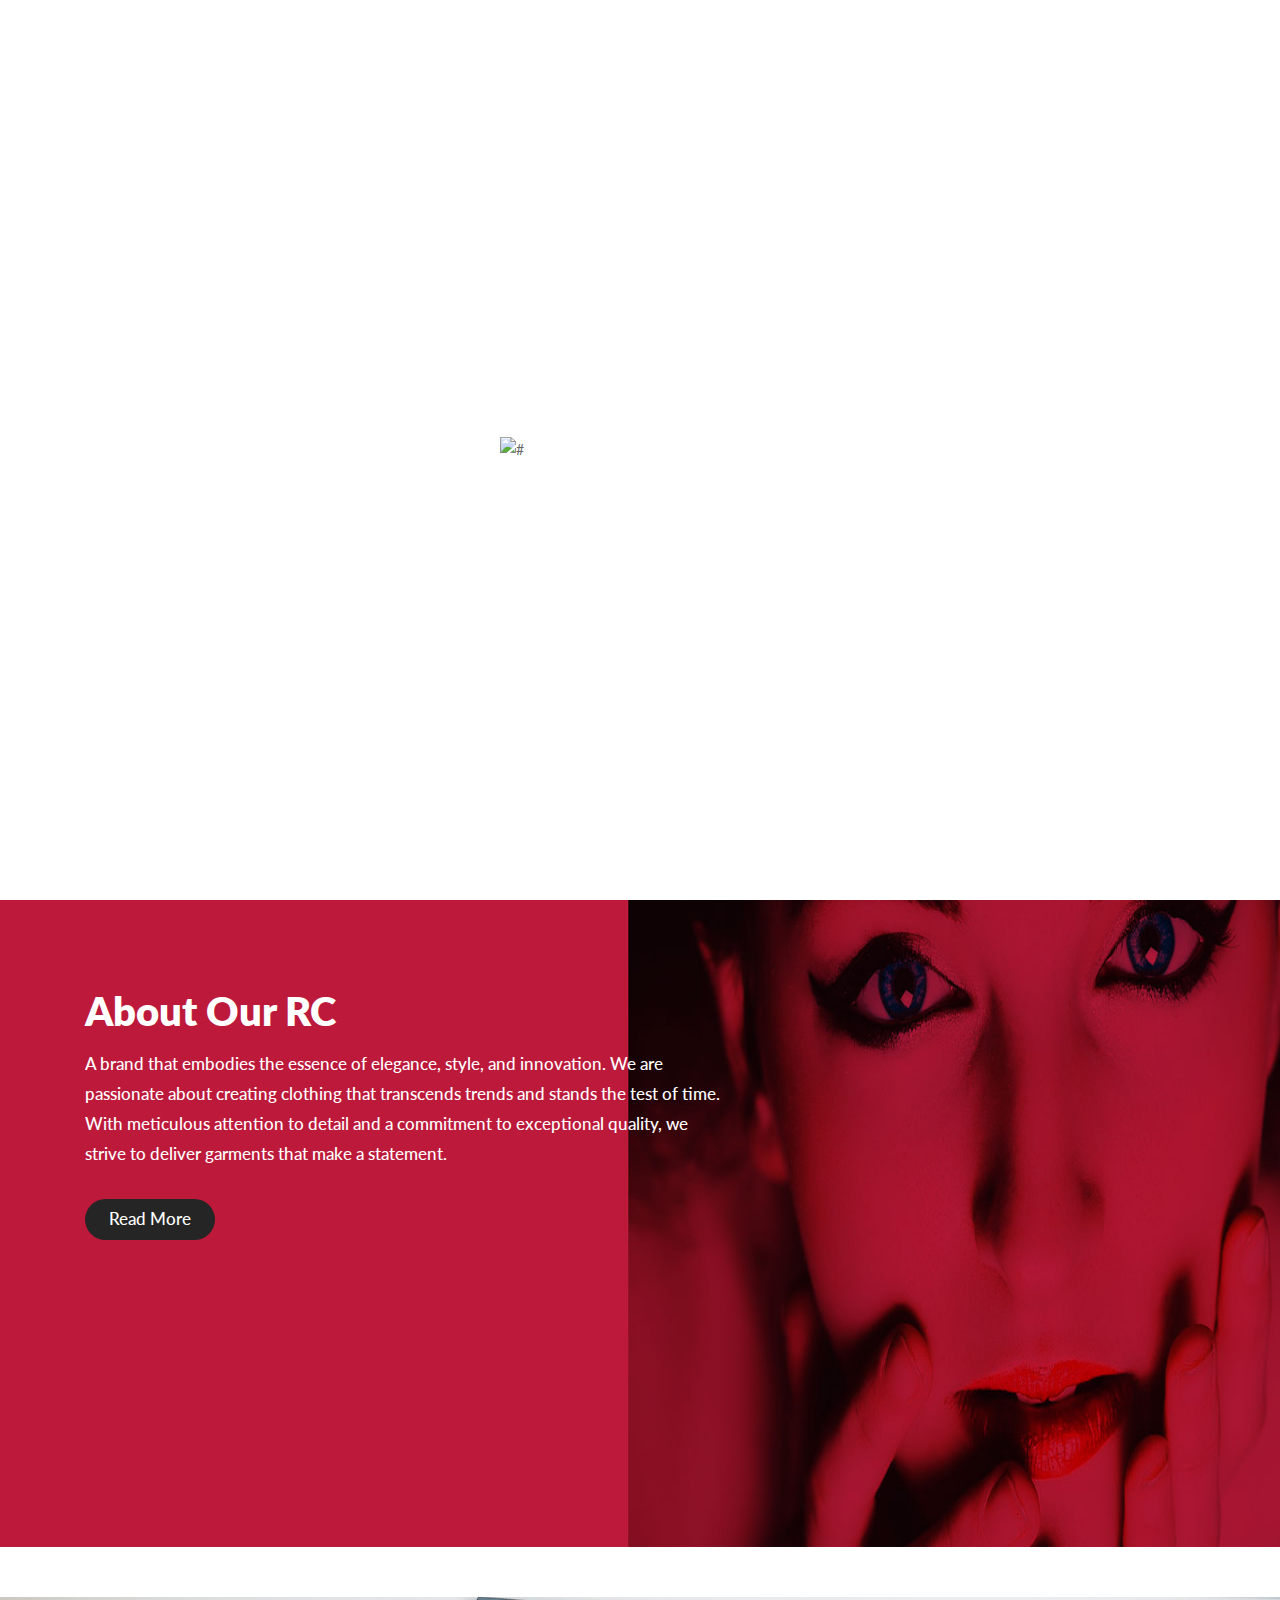
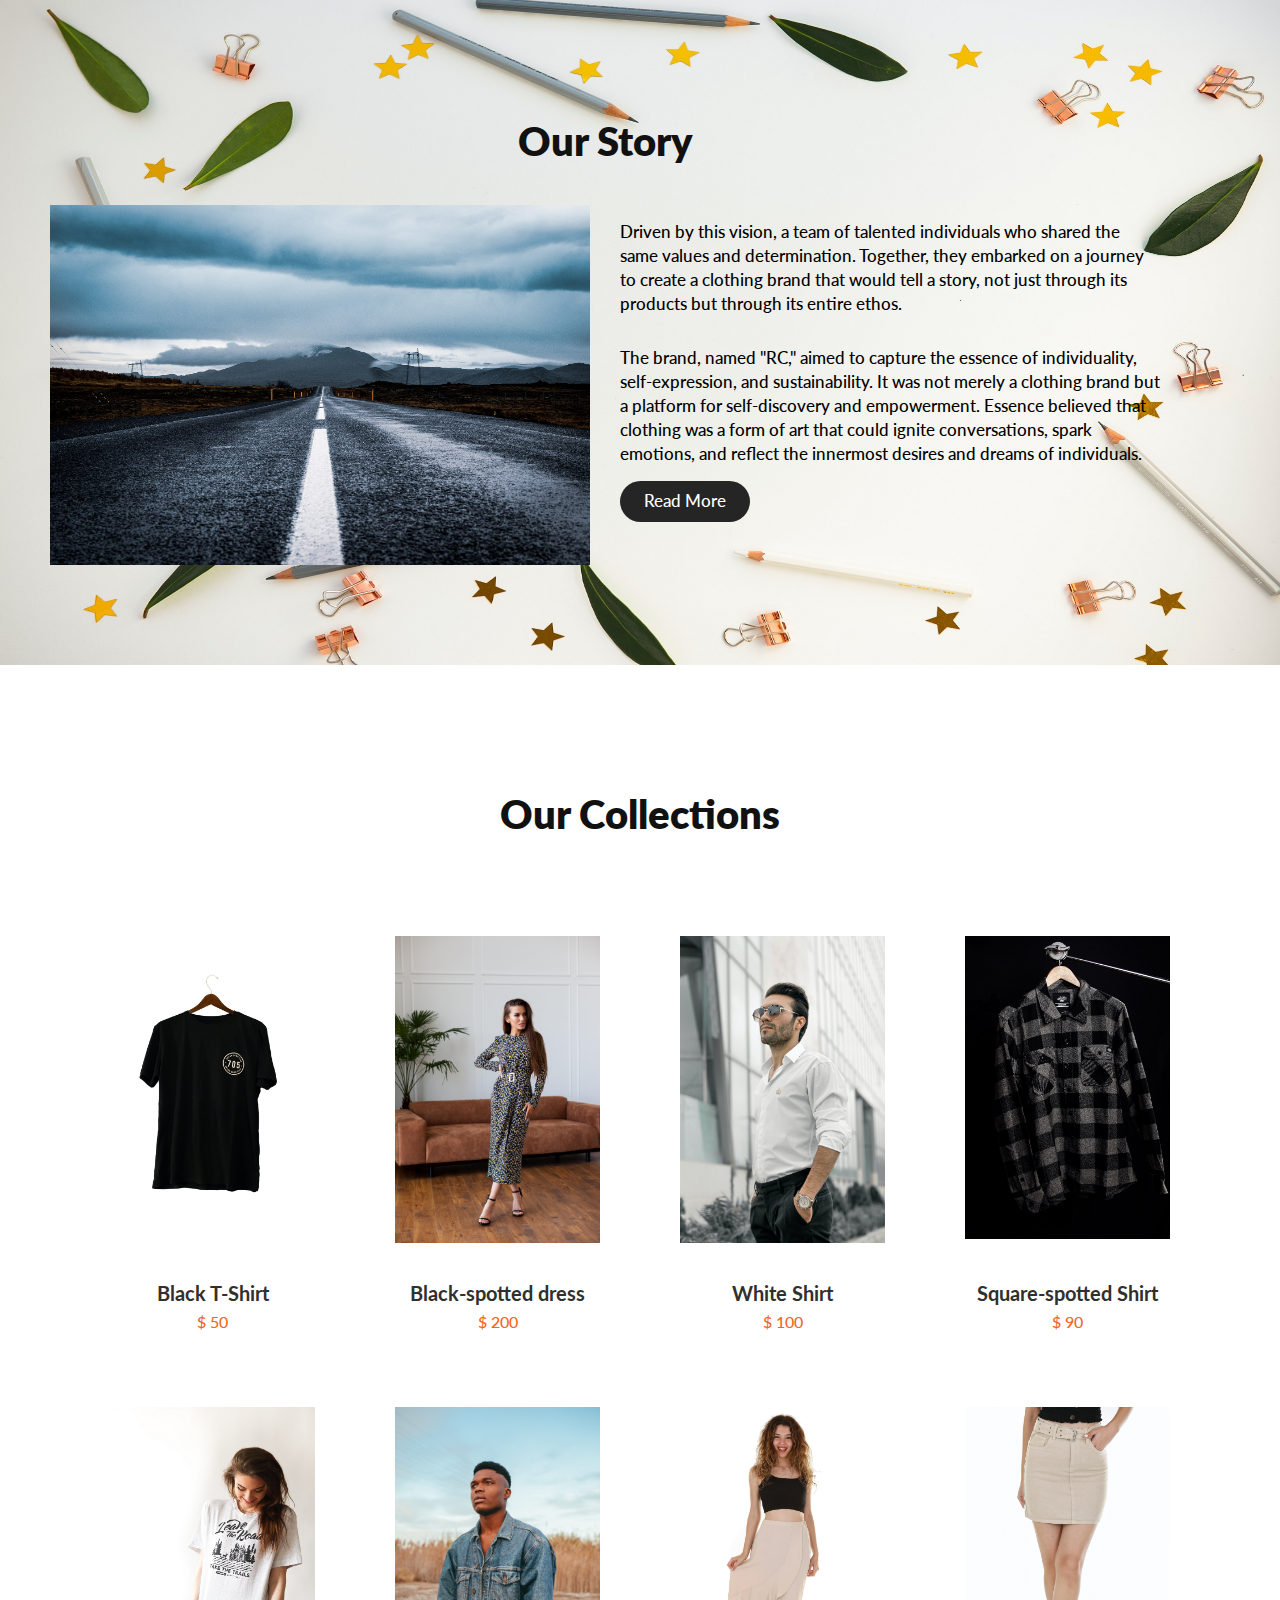
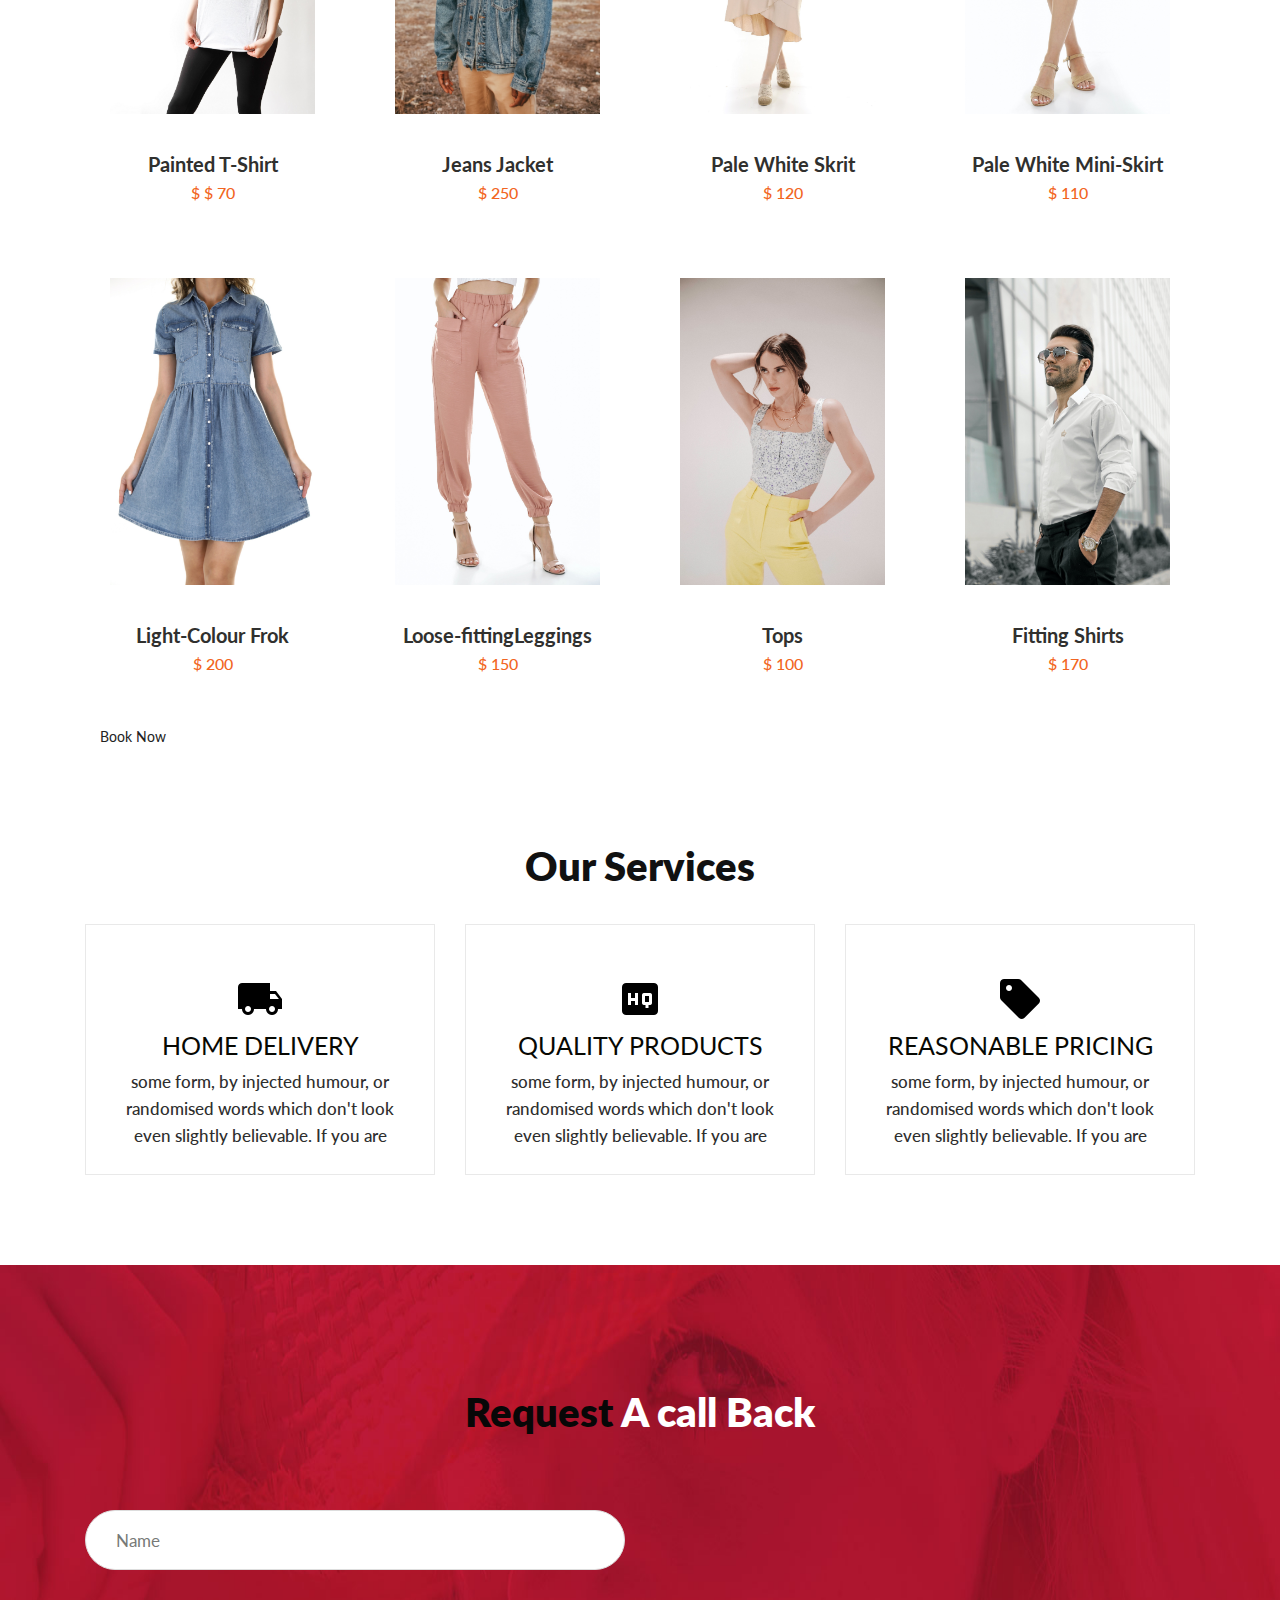
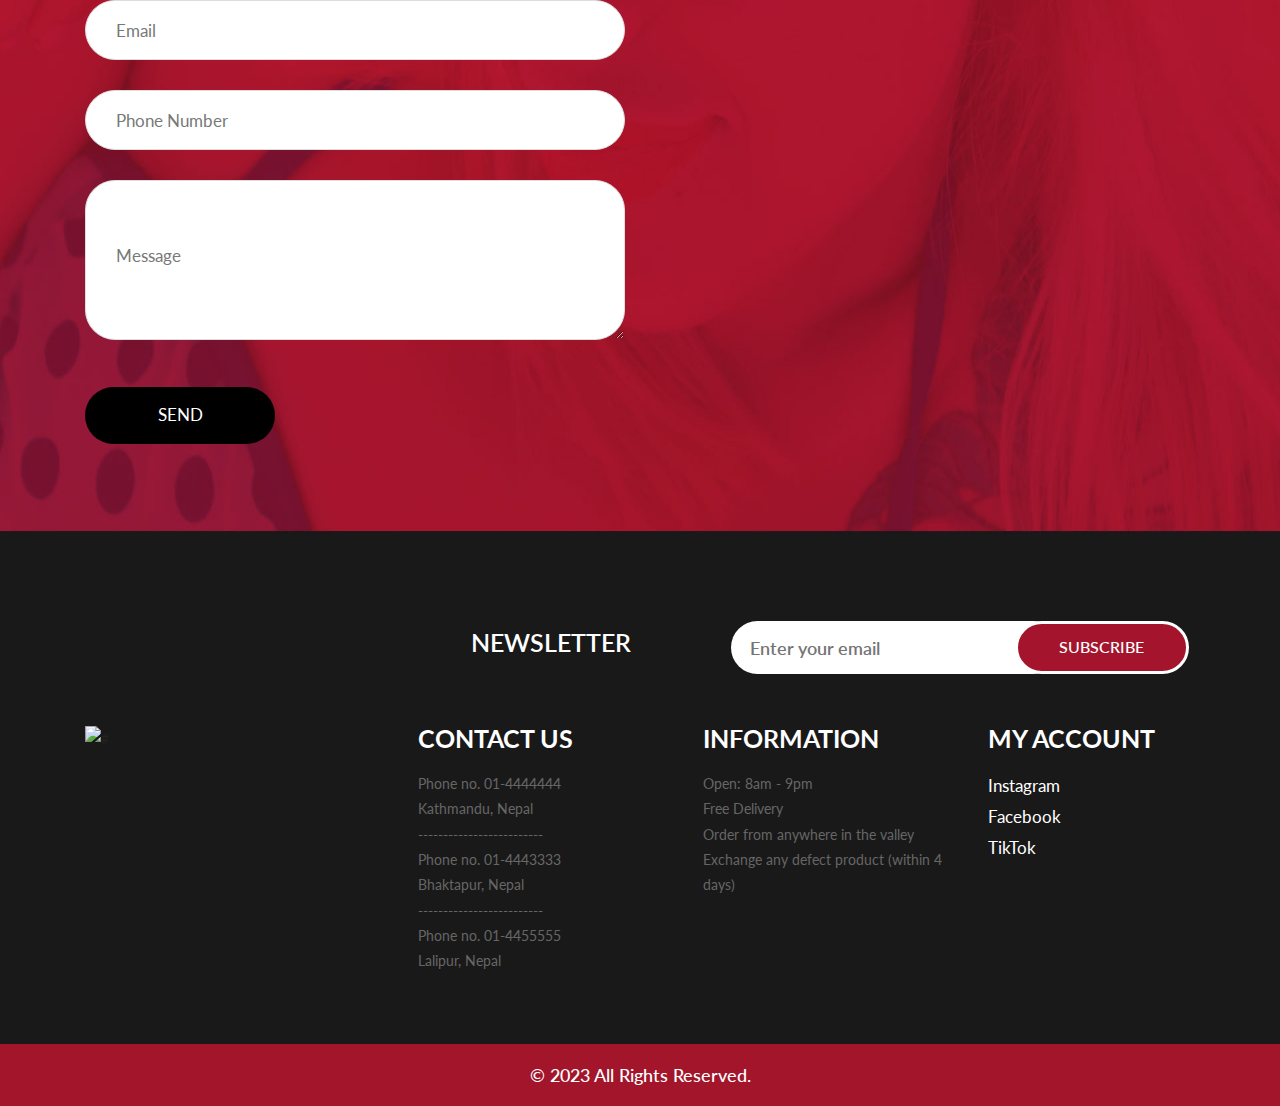
==== commit 63546305: "Add files via upload" ====
--- a/index.html
+++ b/index.html
@@ -1,28 +1,48 @@
 <!DOCTYPE html>
 <html lang="en">
-<head>
-    <meta charset="UTF-8">
-    <meta http-equiv="X-UA-Compatible" content="IE=edge">
-    <meta name="viewport" content="width=device-width, initial-scale=1.0">
-    <title>RG Since 1986</title>
-
-          <!-- bootstrap css -->
+   <head>
+      <!-- basic -->
+      <meta charset="utf-8">
+      <meta http-equiv="X-UA-Compatible" content="IE=edge">
+      <!-- mobile metas -->
+      <meta name="viewport" content="width=device-width, initial-scale=1">
+      <meta name="viewport" content="initial-scale=1, maximum-scale=1">
+      <!-- site metas -->
+      <title>RC</title>
+      <meta name="keywords" content="">
+      <meta name="description" content="">
+      <meta name="author" content="">
+      <!-- bootstrap css -->
       <link rel="stylesheet" href="css/bootstrap.min.css">
       <!-- style css -->
       <link rel="stylesheet" href="css/style.css">
       <!-- Responsive-->
       <link rel="stylesheet" href="css/responsive.css">
+      <!-- fevicon -->
+      <link rel="icon" href="images/fevicon.png" type="image/gif" />
       <!-- Scrollbar Custom CSS -->
       <link rel="stylesheet" href="css/jquery.mCustomScrollbar.min.css">
-</head>
-<body>
-    
-    <header>
+      <!-- Tweaks for older IEs-->
+      <link rel="stylesheet" href="https://netdna.bootstrapcdn.com/font-awesome/4.0.3/css/font-awesome.css">
+      <link rel="stylesheet" href="https://cdnjs.cloudflare.com/ajax/libs/fancybox/2.1.5/jquery.fancybox.min.css" media="screen">
+      <!--[if lt IE 9]>
+      <script src="https://oss.maxcdn.com/html5shiv/3.7.3/html5shiv.min.js"></script>
+      <script src="https://oss.maxcdn.com/respond/1.4.2/respond.min.js"></script><![endif]-->
+   </head>
+   <!-- body -->
+   <body class="main-layout">
+      <!-- loader  -->
+      <div class="loader_bg">
+         <div class="loader"><img src="images/loading.gif" alt="#" /></div>
+      </div>
+      <!-- end loader -->
+      <!-- header -->
+      <header>
          <!-- header inner -->
          <div class="header">
             <div class="container">
                <div class="row">
-                  <div class="col-xl-6 col-lg-5 col-md-9 col-sm-9">
+                  <div class="col-xl-5 col-lg-5 col-md-9 col-sm-9">
                      <nav class="navigation navbar navbar-expand-md navbar-dark ">
                         <button class="navbar-toggler" type="button" data-toggle="collapse" data-target="#navbarsExample04" aria-controls="navbarsExample04" aria-expanded="false" aria-label="Toggle navigation">
                         <span class="navbar-toggler-icon"></span>
@@ -36,16 +56,19 @@
                                  <a class="nav-link" href="#about">About</a>
                               </li>
                               <li class="nav-item">
-                                 <a class="nav-link" href="#ourstory">Our Story</a>
+                                 <a class="nav-link" href="#ourstory">Story</a>
                               </li>
                               <li class="nav-item">
                                  <a class="nav-link" href="#collections">Collections</a>
                               </li>
                               <li class="nav-item">
-                                 <a class="nav-link" href="#service">Services</a>
+                                 <a class="nav-link" href="#service">Service</a>
                               </li>
+                              <!-- <li class="nav-item">
+                                 <a class="nav-link" href="#customer">Customer</a>
+                              </li> -->
                               <li class="nav-item">
-                                 <a class="nav-link" href="#contact">Contact Us</a>
+                                 <a class="nav-link" href="#contact">Contact</a>
                               </li>
                            </ul>
                         </div>
@@ -55,34 +78,32 @@
                      <div class="full">
                         <div class="center-desk">
                            <div class="logo">
-                              <a href="index.html"><img src="images/RG LOGO.png" alt="Brand Name" class="rg-logo" />
-                                <!-- <span><h3>RG</h3></span> -->
-                            </a>
-                           </div>
-                        </div>
-                     </div>
-                  </div>
-                  <div class="col-xl-4 col-lg-5 col-md-5 col-sm-5">
+                              <a href="index.html"><img src="images/RG LOGO.png" alt="#" /></a>
+                           </div>
+                        </div>
+                     </div>
+                  </div>
+                  <div class="col-xl-5 col-lg-5 col-md-5 col-sm-5">
                      <ul class="email">
                         <li><a href="#">Call: (+71) 1234567890</a></li>
-                        <li><a href="#">Email: rgsince1986@mail.com</a></li>
-                        <li><a href="#"><i class="fa fa-search" aria-hidden="true"></i></a></li>
+                        <li><a href="#">Email: rg@email.com</a></li>
+                        <!-- <li><a href="#"><i class="fa fa-search" aria-hidden="true"></i></a></li> -->
                      </ul>
                   </div>
                </div>
             </div>
          </div>
       </header>
-
-
-            <!-- banner -->
+      <!-- end header inner -->
+      <!-- end header -->
+      <!-- banner -->
       <section class="banner_main">
          <div id="banner1" class="carousel slide" data-ride="carousel">
-            <!-- <ol class="carousel-indicators">
+            <ol class="carousel-indicators">
                <li data-target="#banner1" data-slide-to="0" class="active"></li>
                <li data-target="#banner1" data-slide-to="1"></li>
                <li data-target="#banner1" data-slide-to="2"></li>
-            </ol> -->
+            </ol>
             <div class="carousel-inner">
                <div class="carousel-item active">
                   <div class="container-fluid">
@@ -91,9 +112,12 @@
                            <div class="col-md-6">
                               <div class="text-bg">
                                  <span>Welcome to</span>
-                                 <h1>RG Coth</h1>
-                                 <p>There are many variations of passages of Lorem Ipsum available, but the majority have suffered alteration in some form, by injected humour, or randomised words which don't look even slightly believable. If you are </p>
-                                 <a href="#">Read More </a> <a href="#">Book Now</a>
+                                 <h1>RC</h1>
+                                 <p>Get ready to elevate your wardrobe like never before.
+                                    Unleash your inner fashionista and set trends. 
+                                    Discover the perfect ensemble for your unique self. 
+                                    We indulge in sustainable and ethically sourced fashion. </p>
+                                 <a href="welcomeToRg.html" target="_blank">Read More </a> 
                               </div>
                            </div>
                            <div class="col-md-6">
@@ -105,77 +129,34 @@
                      </div>
                   </div>
                </div>
-               <!-- <div class="carousel-item">
-                  <div class="container-fluid">
-                     <div class="carousel-caption">
-                        <div class="row">
-                           <div class="col-md-6">
-                              <div class="text-bg">
-                                 <span>Welcome to</span>
-                                 <h1>labspa</h1>
-                                 <p>There are many variations of passages of Lorem Ipsum available, but the majority have suffered alteration in some form, by injected humour, or randomised words which don't look even slightly believable. If you are </p>
-                                 <a href="#">Read More </a> <a href="#">Book Now</a>
-                              </div>
-                           </div>
-                           <div class="col-md-6">
-                              <div class="text_img">
-                                 <figure><img src="images/shirtwithart.jpg" alt="#"/></figure>
-                              </div>
-                           </div>
-                        </div>
-                     </div>
-                  </div>
-               </div> -->
-               <!-- <div class="carousel-item">
-                  <div class="container-fluid">
-                     <div class="carousel-caption">
-                        <div class="row">
-                           <div class="col-md-6">
-                              <div class="text-bg">
-                                 <span>Welcome to</span>
-                                 <h1>labspa</h1>
-                                 <p>There are many variations of passages of Lorem Ipsum available, but the majority have suffered alteration in some form, by injected humour, or randomised words which don't look even slightly believable. If you are </p>
-                                 <a href="#">Read More </a> <a href="#">Book Now</a>
-                              </div>
-                           </div>
-                           <div class="col-md-6">
-                              <div class="text_img">
-                                 <figure><img src="images/shortspants.jpg" alt="#"/></figure>
-                              </div>
-                           </div>
-                        </div>
-                     </div>
-                  </div>
-               </div> -->
-            </div>
-
+
+            </div>
+   
          </div>
       </section>
       <!-- end banner -->
 
-      <!-- about -->
-      <div id="about"  class="about">
-         <div class="container">
-            <div class="row">
-               <div class="col-md-6">
-                  <div class="titlepage">
-                     <!-- <h2> <img src="images/zoe-c.jpg" alt="#"/></h2> -->
-                     <h2>About Our RG-Cloth</h2>
-                     <p>There are many variations of passages of Lorem Ipsum available, 
-                        but the majority have suffered alteration in some form, by injected humour, 
-                        or randomised words which don't look even slightly believable. 
-                        If you are There are many variations of passages of Lorem Ipsum available, 
-                        but the majority have suffered alteration in some form, by injected humour, 
-                        or randomised words which don't look even slightly believable. If you are </p>
-                     <a class="read_more">Read More</a>
-                  </div>
-               </div>
-            </div>
-         </div>
-      </div>
-      <!-- end about -->
-
-      <!-- Our Story -->
+            <!-- about -->
+            <div id="about"  class="about">
+               <div class="container">
+                  <div class="row">
+                     <div class="col-lg-7 col-md-6">
+                        <div class="titlepage">
+                           <h2> About Our RC</h2>
+                           <p>A brand that embodies the essence of elegance, 
+                              style, and innovation. We are passionate about creating clothing that transcends 
+                              trends and stands the test of time. With meticulous attention to detail and a 
+                              commitment to exceptional quality, we strive to deliver garments that make a statement.</p>
+                           <a href="about.html" target="_blank" class="read_more">Read More</a>
+                        </div>
+                     </div>
+                  </div>
+               </div>
+            </div>
+            <!-- end about -->
+
+
+              <!-- Our Story -->
       <section id="ourstory" class="ourstory">
          <div class="ourstory-container">
             <div class="container">
@@ -197,18 +178,18 @@
                   <div class="col-md-6">
                      <div class="storypage">
                         <p>
-                           Driven by this vision, Alex gathered a team of talented individuals who shared the same values and determination. 
+                           Driven by this vision, a team of talented individuals who shared the same values and determination. 
                            Together, they embarked on a journey to create a clothing brand that would tell a story, 
                            not just through its products but through its entire ethos.
                         </p>
                         <p>
-                           The brand, named "RB Cloth," aimed to capture the essence of individuality, self-expression, and sustainability. 
+                           The brand, named "RC," aimed to capture the essence of individuality, self-expression, and sustainability. 
                            It was not merely a clothing brand but a platform for self-discovery and empowerment. 
                            Essence believed that clothing was a form of art that could ignite conversations, spark emotions, 
                            and reflect the innermost desires and dreams of individuals.
                         </p>
                      </div>
-                        <a class="read_more" href="#">Read More</a>
+                        <a class="read_more" href="ourstory.html" target="_blank">Read More</a>
                      <div>
    
                      </div>
@@ -219,8 +200,9 @@
       </section>
       <!-- End Our Story -->
 
-      <!-- Collections -->
-      <div id="collections" class="collections">
+
+        <!-- Collections -->
+        <div id="collections" class="collections">
          <div class="container">
             <div class="row">
                <div class="col-lg-12 pb-5">
@@ -357,19 +339,22 @@
                            <p class="item-price">$ 170</p>
                         </div>
                      </div>
-                  </div>              
+                  </div>  
+                  <div class="col-lg-12">
+                     <a href="booknow.html" target="_blank" class="book_now">Book Now</a>            
+                  </div>
                </div>
 
          </div>
       </div>
       <!-- End of Collections -->
+
       <!-- service -->
       <div id="service"  class="service">
          <div class="container">
             <div class="row">
                <div class="col-md-12">
                   <div class="titlepage">
-                     <!-- <h2> <img src="images/head.png" alt="#"/> Our Services</h2> -->
                      <h2> Our Services</h2>
                   </div>
                </div>
@@ -377,7 +362,7 @@
             <div class="row">
                <div class="col-md-4">
                   <div id="hover_chang" class="service_box">
-                     <i> <img src="icons/shipping-2.png" alt="#"/> </i>
+                     <i><img src="icons/shipping-2.png" alt="#"/></i>
                      <h3>Home Delivery</h3>
                      <p>some form, by injected humour, or randomised words which don't look even slightly believable. If you are </p>
                   </div>
@@ -396,135 +381,180 @@
                      <p>some form, by injected humour, or randomised words which don't look even slightly believable. If you are </p>
                   </div>
                </div>
-               <div class="col-md-12">
+               <!-- <div class="col-md-12">
                   <a class="read_more" href="#">Read More</a>
-               </div>
+               </div> -->
             </div>
          </div>
       </div>
       <!-- service -->
 
-            <!--  contact -->
-            <div id="contact" class="contact">
+      </div>
+      <!--  contact -->
+      <div id="contact" class="contact">
+         <div class="container">
+            <div class="row">
+               <div class="col-md-12">
+                  <div class="titlepage">
+                     <h2> Request <span class="white"> A call Back</span></h2>
+                  </div>
+               </div>
+            </div>
+            <div class="row">
+               <div class="col-md-6">
+                  <form id="request" class="main_form">
+                     <div class="row">
+                        <div class="col-md-12 ">
+                           <input class="contactus" placeholder="Name" type="type" name="Name"> 
+                        </div>
+                        <div class="col-md-12">
+                           <input class="contactus" placeholder="Email" type="type" name="Email"> 
+                        </div>
+                        <div class="col-md-12">
+                           <input class="contactus" placeholder="Phone Number" type="type" name="Phone Number">                          
+                        </div>
+                        <div class="col-md-12">
+                           <textarea class="textarea" placeholder="Message" type="type" Message="Name">Message </textarea>
+                        </div>
+                        <div class="col-sm-col-xl-6 col-lg-6 col-md-6 col-sm-12">
+                           <button class="send_btn">Send</button>
+                        </div>
+                     </div>
+                  </form>
+               </div>
+               <div class="col-xl-6 col-lg-6 col-md-6 col-sm-12">
+                    <div class="map-responsive">
+                        <iframe src="https://www.google.com/maps/embed?pb=!1m18!1m12!1m3!1d5770.5573084821535!2d85.32072951949738!3d27.725450644351096!2m3!1f0!2f0!3f0!3m2!1i1024!2i768!4f13.1!3m3!1m2!1s0x39eb198a307baabf%3A0xb5137c1bf18db1ea!2sKathmandu%2044600%2C%20Nepal!5e0!3m2!1sen!2sus!4v1686734453307!5m2!1sen!2sus" 
+                        width="100%" height="450" style="border:0;" allowfullscreen="" loading="lazy" referrerpolicy="no-referrer-when-downgrade" width="600" height="432" frameborder="0" style="border:0; width: 100%;" allowfullscreen></iframe>
+                     </div>
+               </div>
+            </div>
+         </div>
+      </div>
+      <!-- end contact -->
+      <!--  footer -->
+      <footer id="contact">
+         <div class="footer">
+            <div class="container">
+               <div class="row">
+                  <div class="col-md-8 offset-md-4">
+                     <form class="bottom_form">
+                        <h3>Newsletter</h3>
+                        <input class="enter" placeholder="Enter your email" type="text" name="Enter your email">
+                        <button class="sub_btn">subscribe</button>
+                     </form>
+                  </div>
+               </div>
+               <div class="row">
+                  <div class="col-xl-6 col-md-12">
+                     <div class="row">
+                        <div class="col-md-7 padd_bottom">
+                           <div class="heading3">
+                              <a href="#"><img class="footer-logo" src="images/RG LOGO MM.png" alt="#"/></a>
+                              <!-- <p>Lorem ipsum dolor sit amet, consectetuer adipiscing elit. 
+                                 Donec odio. Quisque volutpat mattis eros.Lorem ipsum dolor 
+                                 sit amet, consectetuer adipiscing elit. Donec odio. Quisque 
+                                 volutpat mattis eros.</p> -->
+                           </div>
+                        </div>
+                        <div class="col-md-5 padd_bottom padd_bott">
+                           <div class="heading3">
+                              <h3>Contact Us</h3>
+                              <ul class="infometion">
+                                 <li>Phone no. 01-4444444</li>
+                                 <li>Kathmandu, Nepal </li>
+                                 <li>-------------------------</li>
+                                 <li>Phone no. 01-4443333</li>
+                                 <li>Bhaktapur, Nepal </li>
+                                 <li>-------------------------</li>
+                                 <li>Phone no. 01-4455555</li>
+                                 <li>Lalipur, Nepal </li>
+                              </ul>
+                           </div>
+                        </div>
+                     </div>
+                  </div>
+                  <div class="col-xl-6 col-md-12">
+                     <div class="row">
+                        <div class="col-md-6 offset-md-1 padd_bottom">
+                           <div class="heading3">
+                              <h3>INFORMATION</h3>
+                              <ul class="infometion">
+                                 <li>Open: 8am - 9pm</li>
+                                 <li>Free Delivery</li>
+                                 <li>Order from anywhere in the valley</li>
+                                 <li>Exchange any defect product (within 4 days)</li>
+                              </ul>
+                           </div>
+                        </div>
+                        <div class="col-md-5">
+                           <div class="heading3">
+                              <h3>MY ACCOUNT</h3>
+                              <ul class="infometion">
+                                 <li><a href="#">Instagram</a></li>
+                                 <li><a href="#">Facebook</a></li>
+                                 <li><a href="#">TikTok</a></li>
+                              </ul>
+                           </div>
+                        </div>
+                     </div>
+                  </div>
+               </div>
+            </div>
+            <div class="copyright">
                <div class="container">
                   <div class="row">
                      <div class="col-md-12">
-                        <div class="titlepage">
-                           <h2> <img src="images/head.h.png" alt="#"/> Request <span class="white"> A call Back</span></h2>
-                        </div>
-                     </div>
-                  </div>
-                  <div class="row">
-                     <div class="col-md-6">
-                        <form id="request" class="main_form">
-                           <div class="row">
-                              <div class="col-md-12 ">
-                                 <input class="contactus" placeholder="Name" type="type" name="Name"> 
-                              </div>
-                              <div class="col-md-12">
-                                 <input class="contactus" placeholder="Email" type="type" name="Email"> 
-                              </div>
-                              <div class="col-md-12">
-                                 <input class="contactus" placeholder="Phone Number" type="type" name="Phone Number">                          
-                              </div>
-                              <div class="col-md-12">
-                                 <textarea class="textarea" placeholder="Message" type="type" Message="Name">Message </textarea>
-                              </div>
-                              <div class="col-sm-col-xl-6 col-lg-6 col-md-6 col-sm-12">
-                                 <button class="send_btn">Send</button>
-                              </div>
-                           </div>
-                        </form>
-                     </div>
-                     <div class="col-xl-6 col-lg-6 col-md-6 col-sm-12">
-                          <div class="map-responsive">
-                              <iframe src="https://www.google.com/maps/embed/v1/place?key=AIzaSyA0s1a7phLN0iaD6-UE7m4qP-z21pH0eSc&q=Eiffel+Tower+Paris+France" width="600" height="432" frameborder="0" style="border:0; width: 100%;" allowfullscreen></iframe>
-                           </div>
-                     </div>
-                  </div>
-               </div>
-            </div>
-            <!-- end contact -->
-            <!--  footer -->
-            <footer id="contact">
-               <div class="footer">
-                  <div class="container">
-                     <div class="row">
-                        <div class="col-md-8 offset-md-4">
-                           <form class="bottom_form">
-                              <h3>Newsletter</h3>
-                              <input class="enter" placeholder="Enter your email" type="text" name="Enter your email">
-                              <button class="sub_btn">subscribe</button>
-                           </form>
-                        </div>
-                     </div>
-                     <div class="row">
-                        <div class="col-xl-6 col-md-12">
-                           <div class="row">
-                              <div class="col-md-7 padd_bottom">
-                                 <div class="heading3">
-                                    <a href="#"><img src="images/logo1.png" alt="#"/></a>
-                                    <p>Lorem ipsum dolor sit amet, consectetuer adipiscing elit. Donec odio. Quisque volutpat mattis eros.Lorem ipsum dolor sit amet, consectetuer adipiscing elit. Donec odio. Quisque volutpat mattis eros.</p>
-                                 </div>
-                              </div>
-                              <div class="col-md-5 padd_bottom padd_bott">
-                                 <div class="heading3">
-                                    <h3>Contact Us</h3>
-                                    <ul class="infometion">
-                                       <li><a href="#">Donec odio. Quisque </a></li>
-                                       <li><a href="#">volutpat mattis</a></li>
-                                       <li><a href="#">eros.Lorem ipsum dolor</a></li>
-                                       <li><a href="#">sit amet, consectetuer  </a></li>
-                                       <li><a href="#">adipiscing elit. Donec  </a></li>
-                                       <li><a href="#">odio. Quisque volutpat </a></li>
-                                    </ul>
-                                 </div>
-                              </div>
-                           </div>
-                        </div>
-                        <div class="col-xl-6 col-md-12">
-                           <div class="row">
-                              <div class="col-md-6 offset-md-1 padd_bottom">
-                                 <div class="heading3">
-                                    <h3>INFORMATION</h3>
-                                    <ul class="infometion">
-                                       <li><a href="#">Donec odio. Quisque </a></li>
-                                       <li><a href="#">volutpat mattis</a></li>
-                                       <li><a href="#">eros.Lorem ipsum dolor</a></li>
-                                       <li><a href="#">sit amet, consectetuer  </a></li>
-                                       <li><a href="#">adipiscing elit. Donec  </a></li>
-                                       <li><a href="#">odio. Quisque volutpat </a></li>
-                                    </ul>
-                                 </div>
-                              </div>
-                              <div class="col-md-5">
-                                 <div class="heading3">
-                                    <h3>MY ACCOUNT</h3>
-                                    <ul class="infometion">
-                                       <li><a href="#">Donec odio. Quisque </a></li>
-                                       <li><a href="#">volutpat mattis</a></li>
-                                       <li><a href="#">eros.Lorem ipsum dolor</a></li>
-                                       <li><a href="#">sit amet, consectetuer  </a></li>
-                                       <li><a href="#">adipiscing elit. Donec  </a></li>
-                                       <li><a href="#">odio. Quisque volutpat </a></li>
-                                    </ul>
-                                 </div>
-                              </div>
-                           </div>
-                        </div>
-                     </div>
-                  </div>
-                  <div class="copyright">
-                     <div class="container">
-                        <div class="row">
-                           <div class="col-md-12">
-                              <p>© 2019 All Rights Reserved. <a href="https://html.design/"> Free  html Templates</a></p>
-                           </div>
-                        </div>
-                     </div>
-                  </div>
-               </div>
-            </footer>
-            <!-- end footer -->
-</body>
-</html>+                        <p>© 2023 All Rights Reserved. <a href="https://html.design/"> </a></p>
+                     </div>
+                  </div>
+               </div>
+            </div>
+         </div>
+      </footer>
+      <!-- end footer -->
+      <!-- Javascript files-->
+      <script src="js/jquery.min.js"></script>
+      <script src="js/popper.min.js"></script>
+      <script src="js/bootstrap.bundle.min.js"></script>
+      <script src="js/jquery-3.0.0.min.js"></script>
+      <!-- sidebar -->
+      <script src="js/jquery.mCustomScrollbar.concat.min.js"></script>
+      <script src="js/custom.js"></script>
+      <script>
+         $('a[href^="#"]').on('click', function(event) {
+         
+          var target = $(this.getAttribute('href'));
+         
+          if( target.length ) {
+              event.preventDefault();
+              $('html, body').stop().animate({
+                  scrollTop: target.offset().top
+              }, 2000);
+          }
+         
+         });
+      </script>
+      <script>
+         // This example adds a marker to indicate the position of Bondi Beach in Sydney,
+         // Australia.
+         function initMap() {
+           var map = new google.maps.Map(document.getElementById('map'), {
+             zoom: 11,
+             center: {lat: 40.645037, lng: -73.880224},
+             });
+         
+         var image = 'images/maps-and-flags.png';
+         var beachMarker = new google.maps.Marker({
+             position: {lat: 40.645037, lng: -73.880224},
+             map: map,
+             icon: image
+           });
+         }
+      </script>
+      <!-- google map js -->
+      <script src="https://maps.googleapis.com/maps/api/js?key=AIzaSyA8eaHt9Dh5H57Zh0xVTqxVdBFCvFMqFjQ&callback=initMap"></script>
+      <!-- end google map js --> 
+   </body>
+</html>
+
